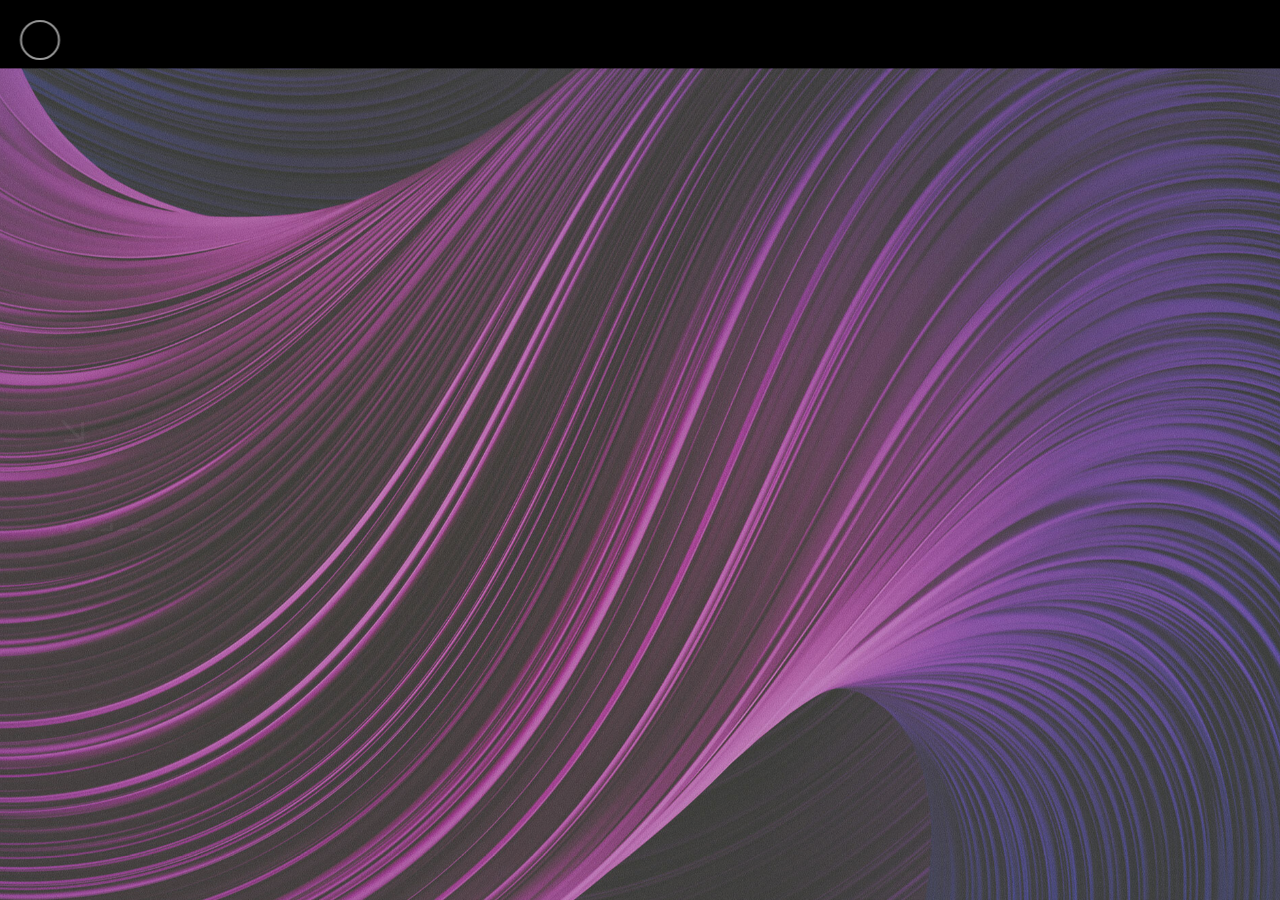
==== index.html @ 1d8316e1 "Add files via upload" ====
<!DOCTYPE html>
<html lang="en">
<head>
	<!-- Global site tag (gtag.js) - Google Analytics -->
	<script>
		(function(i,s,o,g,r,a,m){i['GoogleAnalyticsObject']=r;i[r]=i[r]||function(){
		(i[r].q=i[r].q||[]).push(arguments)},i[r].l=1*new Date();a=s.createElement(o),
		m=s.getElementsByTagName(o)[0];a.async=1;a.src=g;m.parentNode.insertBefore(a,m)
		})(window,document,'script','https://www.google-analytics.com/analytics.js','ga');
		
		ga('create', 'code_here', 'auto');
		ga('send', 'pageview');
	</script>
    
    <title>Tessero</title>
    <meta name="viewport" content="width=device-width, initial-scale=1.0" />
    <meta name="description" content="Tessero: No Fees All Fun" />
    <meta name="author" content="Unlock a world of ticketing and lively community engagement">
    <meta charset="UTF-8" />    
    <link rel="icon" type="image/ico" href="favicon.ico" />
    <link href="style.css" rel="stylesheet" />
    <link href="css/all.min.css" rel="stylesheet" />
    <link href="https://fonts.googleapis.com/css?family=Poppins:300,400,500,600,700" rel="stylesheet"> 
   
</head>


<body class="hidden hidden-ball smooth-scroll" data-primary-color="#ff0000">

	
	<main>		
        <!-- Preloader -->
        <div class="preloader-wrap" data-firstline="Tessero" data-secondline="Tickets">
            <div class="outer">
                <div class="inner">                    
                    <div class="trackbar">
                    	<ul class="preloader-intro">
                        	<li class="preloader-list">discover</li>
                            <li class="preloader-list">events</li>
                            <li class="preloader-list">share</li>
                            <li class="preloader-list">experiences</li>
                            <li class="preloader-list">discover</li>
                           
                        </ul>
                        <div class="loadbar"></div>
                    </div>
                    <div class="percentage-wrapper"><div class="percentage" id="precent"></div></div>
                    <div class="percentage-intro">Please Wait</div>                     
                </div>
            </div>
        </div>
        <!--/Preloader -->     
        
        <div class="cd-index cd-main-content">
    
        <!-- Page Content -->
        <div id="page-content" class="light-content" data-bgcolor="#171717">
            
            <!-- Header -->
            <header class="classic-menu invert-header" data-menucolor="#171717">
                <div id="header-container">
                
                
                <!-- Logo -->
                <div id="logo" class="hide-ball">
                    <a class="ajax-link"  href="index.html">
                        <img class="black-logo" src="images/logo.png" alt="Logo">
                        <img class="white-logo" src="images/logo-white.png" alt="Logo">
                    </a>
                </div>
                <!--/Logo -->
                            
                
                <!-- Navigation -->
                <nav> 
                	<div class="nav-height">
                        <div class="outer">
                            <div class="inner">           
                                <ul data-breakpoint="1025" class="flexnav">
                                    <li class="link menu-timeline"><a class="" href="project01.html"><div class="before-span"><span data-hover="Tickets">Tickets</span></div></a>
                                        <ul>
                                            <li><a class="ajax-link active" href="project01.html" >Sellers</a></li>
                                            <li><a class="ajax-link" href="project02.html">Buyers</a></li>
                                            <li><a class="ajax-link" href="project03.html" >Artists</a></li>                                            
                                            
                                        </ul>
                                    </li>
                                    <li class="link menu-timeline"><a class="ajax-link"  href="about.html"><div class="before-span"><span data-hover="Social">Social</span></div></a></li>
                                    
                                    <li class="link menu-timeline"><a class="" href="shortcodes.html"><div class="before-span"><span data-hover="Team">Team</span></div></a>
                                        
                                    </li>
                                </ul>            
                            </div>
                        </div> 
                    </div>          
                </nav>
                <!--/Navigation -->
                
                
                <!-- Menu Burger -->
                <div class="button-wrap right menu burger-lines">
                    <div class="icon-wrap parallax-wrap">
                        <div class="button-icon parallax-element">
                            <div id="burger-wrapper">
                                <div id="menu-burger">
                                    <span></span>
                                    <span></span>
                                    <span></span>
                                </div>
                            </div>
                        </div>
                    </div>
                    <div class="button-text sticky right"><span data-hover="Menu">Menu</span></div> 
                </div>
                <!--/Menu Burger -->
            
                </div>
            </header>
            <!--/Header -->
            
            
            
            <!-- Content Scroll -->
            <div id="content-scroll">
            
            
                <!-- Main -->
                <div id="main">
                
                    <!-- Hero Section -->
                    <div id="hero" class="has-image">
                        <div id="hero-styles">
                            <div id="hero-caption" class="content-max-width">
                                <div class="inner">                                                                        
                                    <div class="hero-arrow"><i class="arrow-icon"></i></div>
                                    <div class="hero-subtitle"><span>Modern</span><span>Ticket Buying</span></div>
                                    <div class="hero-title-wrapper"><div class="hero-title"><span>Zero </span> <span>Fees </span> <span>Guaranteed</span></div></div>
                                </div>
                            </div>
                            <div id="hero-footer">
                                <div class="hero-footer-right">
                    				<div class="button-wrap right scroll-down">
                                        <div class="icon-wrap parallax-wrap">
                                            <div class="button-icon parallax-element">
                                                <i class="fa fa-angle-down"></i>
                                            </div>
                                        </div>
                                        <div class="button-text sticky right"><span data-hover="Scroll Down">Scroll Down</span></div> 
                                    </div>
                                </div>
                            </div>
                            <div id="hero-description" class="content-max-width">
                                <div class="inner">
                                	<div class="one_half"></div>
                                    <div class="one_half last">
                                    	<div class="hero-text"><span>No fees, all fun. Experience a dynamic ticketing platform that sparks connection and excitement, blending seamless transactions with a vibrant social media-inspired twist. <br><br>  Join Tessero today and unlock a world of effortless ticketing and lively community engagement.</span></div>
                                        <br>
                                        <div class="button-wrap right button-link large-btn has-animation">
                                            <div class="icon-wrap parallax-wrap">
                                                <div class="button-icon parallax-element">
                                                    <i class="fa-solid fa-arrow-right"></i>
                                                </div>
                                            </div>
                                            <a class="ajax-link" href="https://www.apple.com/app-store/" ><div class="button-text sticky right"><span data-hover="Read More">Download</span></div></a> 
                                        </div>
                                        
                                    </div>                                                                
                                </div>
                            </div>                                    
                        </div>
                    </div>
                    <div id="hero-image-wrapper">
                    	<div id="hero-background-layer" class="parallax-scroll-image">
                            <div id="hero-bg-image" style="background-image:url(images/02hero.jpg)"></div>
                        </div>
                    </div>                        
                    <!--/Hero Section -->   
                         
                    
                    <!-- Main Content -->
                    <div id="main-content">
                        <!-- Main Page Content -->
                        <div id="main-page-content" class="content-max-width">
                            
                            
                            <!-- Row -->
                            <div class="content-row full light-section" data-bgcolor="#fff">
                            
                                <!-- Row -->
                                <div class="content-row fadeout-element row_padding_top light-section change-header-color" data-bgcolor="#fff">
                                    
                                    <div class="one_half">
                                        <h4 class="has-mask-fill">Our Project</h4>
                                        <p class="has-animation" data-delay="50"> With a focus on eliminating buyer fees and implementing a mere 10% seller fee, Tessero provides significantly lower ticket prices for consumers. The platform goes beyond traditional ticketing by incorporating a social media-inspired experience, allowing users to connect with friends, share event experiences through photos and videos, and engage with each other's posts.</p>
                                    </div>
                                    
                                    <div class="one_half last"></div>
                                    
                                    <hr class="destroy">
                                    
                                </div> 
                                <!--/Row -->
                                
                                
                                <!-- Row -->
                                <div class="content-row fadeout-element light-section change-header-color" data-bgcolor="#fff">
                                                                  
                                    <div class="marquee-text-wrapper">
                                        <h1 class="marquee-text big-title bw">Connect Purchase Create</h1>
                                    </div>
                                    
                                </div> 
                                <!--/Row -->
                                
                                
                                <!-- Row -->
                                <div class="content-row row_padding_top row_padding_bottom light-section change-header-color full" data-bgcolor="#fff">
                                    
                                    <!-- Portfolio Wrap -->
                                    <div id="itemsWrapperLinks" class="portfolio-wrap parallax-two-grid content-max-width fade-scaleout-effect">                
                                        <!-- Portfolio Columns -->
                                        <div id="itemsWrapper" class="portfolio portfolio-shortcode webgl-fitthumbs fx-three">
                                            
                                            <div class="item trigger-item branding design" data-color="#95121e" data-firstline="Buy" data-secondline="Tix"  data-scrub="0.2">
                                                <div class="item-parallax">
                                                    <div class="item-appear">                                    		
                                                        <div class="item-content">                            	                                    
                                                            <a class="item-wrap ajax-link-project" href="project01.html"></a>
                                                            <div class="item-wrap-image">
                                                                <img src="images/img1.jpeg" class="item-image grid__item-img " alt="">
                                                                <!-- trigger-item-link goes in the one above-->
                                                            </div>
                                                            <img class="grid__item-img grid__item-img--large" src="images/img1.jpeg" alt="" />
                                                        </div>                                             
                                                    </div>
                                                    <div class="item-caption-wrapper">
                                                        <div class="item-caption">
                                                            <div class="item-arrow"><i class="arrow-icon"></i></div>
                                                            <div class="item-date">2023</div>
                                                            <div class="item-cat">Concerts</div>
                                                            <div class="item-title"><span></span> <span>Drake</span> <span>  </span></div>                                                    
                                                        </div>
                                                    </div>
                                                </div>                                        
                                            </div>
                                            
                                            <div class="item vertical-parallax trigger-item design photo" data-color="#963a8d" data-firstline="Buy" data-secondline="Tix" data-scrub="0.5">
                                                <div class="item-parallax">
                                                    <div class="item-appear">                                    	
                                                        <div class="item-content">                            	                                    
                                                            <a class="item-wrap ajax-link-project" href="project02.html"></a>
                                                            <div class="item-wrap-image">
                                                                <img src="images/img2.jpeg" class="item-image grid__item-img " alt="">
                                                            </div>
                                                            <img class="grid__item-img grid__item-img--large" src="images/img2.jpeg" alt="" />
                                                        </div>                                            
                                                    </div>
                                                    <div class="item-caption-wrapper">
                                                        <div class="item-caption">         
                                                            <div class="item-arrow"><i class="arrow-icon"></i></div>
                                                            <div class="item-date">2023</div>
                                                            <div class="item-cat">Concerts</div>
                                                            <div class="item-title"><span>Travis</span> <span>Scott</span></div>                                                    
                                                        </div>
                                                    </div>
                                                </div>
                                            </div>
                                            
                                            <div class="item vertical-parallax trigger-item design photo change-header" data-color="#a77e69" data-firstline="Buy" data-secondline="Tix" data-scrub="0.2">
                                                <div class="item-parallax">
                                                    <div class="item-appear">                                    
                                                        <div class="item-content">                            	                                    
                                                            <a class="item-wrap ajax-link-project"  href="project03.html"></a>
                                                            <div class="item-wrap-image">
                                                                <img src="images/img3.jpeg" class="item-image grid__item-img" alt="">
                                                            </div>
                                                            <img class="grid__item-img grid__item-img--large" src="images/img3.jpeg" alt="" />
                                                        </div>                                            
                                                    </div>
                                                    <div class="item-caption-wrapper">
                                                        <div class="item-caption">         
                                                            <div class="item-arrow"><i class="arrow-icon"></i></div>
                                                            <div class="item-date">2023</div>
                                                            <div class="item-cat">Concert</div>
                                                            <div class="item-title"><span></span> <span>BTS</span> <span></span></div>                                                    
                                                        </div>
                                                    </div>
                                                </div>                                    
                                            </div>
                                            
                                            <div class="item trigger-item video" data-color="#3d5662" data-firstline="Buy" data-secondline="Tix" data-scrub="0.5">
                                                <div class="item-parallax">
                                                    <div class="item-appear">                                    	
                                                        <div class="item-content">                            	                                    
                                                            <a class="item-wrap ajax-link-project" href="project04.html"></a>
                                                            <div class="item-wrap-image">
                                                                <img src="images/img4.jpg" class="item-image grid__item-img " alt="">
                                                            </div>
                                                            <img class="grid__item-img grid__item-img--large" src="images/img4.jpg" alt="" />
                                                        </div>                                            
                                                    </div>
                                                    <div class="item-caption-wrapper">
                                                        <div class="item-caption">        
                                                            <div class="item-arrow"><i class="arrow-icon"></i></div>
                                                            <div class="item-date">2023</div>
                                                            <div class="item-cat">Concert</div>
                                                            <div class="item-title"><span>The</span> <span>Weeknd</span></div>                                                    
                                                        </div>
                                                    </div>
                                                </div>                                   
                                            </div>
                                                   
                                        
                                        </div>
                                        <!--/Portfolio -->                
                                    </div>
                                    <!--/Portfolio Wrap -->
                                    
                                </div> 
                                <!--/Row -->
                                
                                
                                <!-- Row -->
                                <div class="content-row fadeout-element row_padding_bottom light-section change-header-color" data-bgcolor="#fff">
                                    
                                    <hr>
                                    
                                    <div class="one_half">
                                        <h3 class="has-mask-fill no-margins">Still</h3>
                                        <h3 class="has-mask-fill">Looking</h3>
                                        
                                        <hr>
                                        
                                        <div class="button-wrap right button-link large-btn has-animation">
                                            <div class="icon-wrap parallax-wrap">
                                                <div class="button-icon parallax-element">
                                                    <i class="fa-solid fa-arrow-right"></i>
                                                </div>
                                            </div>
                                            <a class="ajax-link" href="portfolio-grid.html" ><div class="button-text sticky right"><span data-hover="View all Works">View all Concerts</span></div></a> 
                                        </div>
                                    </div>
                                    
                                    <div class="one_half last"></div>
                                    
                                </div> 
                                <!--/Row -->
                                
                            </div> 
                            <!--/Row -->
                           
                           
                            <!-- Row -->
                            <div class="content-row full dark-section text-align-center" data-bgcolor="#171717">
                                
                                
                                <div class="slowed-pin">
                                    <div class="slowed-text">
                                    	<h5>Recents</h5>
                                        <h1 class=" big-title">Step into the world of live events and be part of the conversation. Discover what people are sharing about their favorite shows, concerts, and sporting spectacles.</h1>                                        
                                        <hr>
                                        <h5>Say goodbye to excessive fees and 

                                            <br class="destroy"> hello to more accessible events!</h5>
                                    </div>
                                    
                                    <div class="slowed-images">
                                        <div class="slowed-image-left">
                                            <img src="images/studio01.jpg" class="link" alt="Image">
                                        </div>
                                        <div class="slowed-image-right">
                                            <img src="images/studio02.jpg" class="link" alt="Image">
                                        </div>
                                        <div class="slowed-image-left">
                                            <img src="images/studio03.jpg" class="link" alt="Image">
                                        </div>
                                        <div class="slowed-image-right">
                                            <img src="images/studio04.jpg" class="link" alt="Image">
                                        </div>
                                        <div class="slowed-image-left">
                                            <img src="images/studio01.jpg" class="link" alt="Image">
                                        </div>
                                        <div class="slowed-image-right">
                                            <img src="images/studio02.jpg" class="link" alt="Image">
                                        </div>
                                        <div class="slowed-image-left">
                                            <img src="images/studio03.jpg" class="link" alt="Image">
                                        </div>
                                        <div class="slowed-image-right">
                                            <img src="images/studio04.jpg" class="link" alt="Image">
                                        </div>
                                        
                                    </div>
                                    
                                </div>
                                
                            </div> 
                            <!--/Row -->
                            
                            
                            <!-- Row -->
                            <div class="content-row full light-section" data-bgcolor="#fff">
                            
                                <!-- Row -->
                                <div class="content-row row_padding_top light-section change-header-color" data-bgcolor="#fff">
                                    
                                    <hr>
                                    
                                    <div class="one_half">
                                        <h1 class="has-mask-fill no-margins">Live</h1>
                                        <h1 class="has-mask-fill">Experience</h1>
                                        
                                        <hr>
                                        
                                        <p class="has-animation" data-delay="0">With transparent pricing and no buyer fees, we ensure fair and affordable access to your favorite artists and venues. Connect with friends, follow your favorite artists, and share concert memories through our social media-inspired platform. Discover personalized recommendations, find great deals, and embark on unforgettable live music experiences. Join us at Tessero and unlock a world of transparent pricing, community engagement, and the magic of live music. Get your tickets today and let the excitement begin!</p>
                                        
                                    </div>
                                    
                                    <div class="one_half last"></div>
                                    
                                </div> 
                                <!--/Row -->
                               
                               
                                <!-- Row -->
                              
                                <!--/Row -->
                                
                                
                                <!-- Row -->
                               
                                <!--/Row -->
                                
                            </div> 
                            <!--/Row -->
                            
                        
                        </div>
                        <!--/Main Page Content -->
                        
                        
                        <!-- Page Navigation --> 
                        <div id="page-nav">
                            <div class="page-nav-wrap">
                                <div class="page-nav-caption content-max-width block-title marquee-title">                                 
                                    <div class="inner">
                                        <div class="hero-arrow"><i class="arrow-icon"></i></div>
                                        <div class="next-hero-subtitle"><span>About Us</span></div>
                                        <a class="page-title next-ajax-link-page"  data-firstline="Next" data-secondline="Page" href="shortcodes.html">                                            
                                            <div class="next-hero-title-wrapper"><div class="next-hero-title"><span>Modern Ticket Buying -</span></div></div>
                                        </a>
                                    </div>               
                                </div>
                            </div>
                        </div>      
                        <!--/Page Navigation -->
                        
                                
                    </div>
                    <!--/Main Content --> 
                
                </div>
                <!--/Main -->
                
                <!-- Footer -->
                <footer class="hidden">        	
                    <div id="footer-container">
                        
                        <div id="backtotop" class="button-wrap left">
                            <div class="icon-wrap parallax-wrap">
                                <div class="button-icon parallax-element">
                                    <i class="fa-solid fa-angle-up"></i>
                                </div>
                            </div>
                            <div class="button-text sticky left"><span data-hover="Back Top">Back Top</span></div> 
                        </div>
                        
                        <div class="footer-middle">
                            <div class="copyright">2023 © <a class="link" target="_blank" href="mailto:office@tessero.space">Tessero</a>. <a class="link" target="_blank" href="https://docs.google.com/document/d/1GnVOjQlYRKmmHY7ebODqowm9AYUU2wDj2sbMZD7m44Y/edit?usp=sharing">All rights reserved</a>.</div>
                        </div>
                        
                        <div class="socials-wrap">            	
                            <div class="socials-icon"><i class="fa-solid fa-share-nodes"></i></div>
                            <div class="socials-text">Follow Us</div>
                            <ul class="socials">
                              
                                <li><span class="parallax-wrap"><a class="parallax-element" href="https://www.twitter.com/" target="_blank">Tw</a></span></li>
                    
                                <li><span class="parallax-wrap"><a class="parallax-element" href="https://www.facebook.com/" target="_blank">Fb</a></span></li>
                                <li><span class="parallax-wrap"><a class="parallax-element" href="https://www.instagram.com/">In</a></span></li>
                            </ul>                
                        </div>
                        
                    </div>
                </footer>
                <!--/Footer -->
            
        
        	</div>
            <!--/Content Scroll -->
            
            
            <div class="thumb-wrapper">
                <div class="thumb-container">
                    <div class="thumb-page" data-src="images/01hero.jpg"></div>
                    <div class="thumb-page" data-src="images/02hero.jpg"></div>
                    <div class="thumb-page" data-src="images/03hero.jpg"></div>
                    <div class="thumb-page" data-src="images/04hero.jpg"></div>
                    <div class="thumb-page" data-src="images/05hero.jpg"></div>
                    <div class="thumb-page" data-src="images/06hero.jpg"></div>
                </div>
            </div>
            
            <div id="app"></div>
            
            
		</div>    
        <!--/Page Content -->
    
		</div>
	</main>
    
    
    
    
    <div class="cd-cover-layer"></div>
    <div id="magic-cursor">
        <div id="ball">
        	<div id="ball-drag-x"></div>
            <div id="ball-drag-y"></div>
        	<div id="ball-loader"></div>
        </div>
    </div>
    <div id="clone-image">
    	<div class="hero-translate"></div>
    </div>
    <div id="rotate-device"></div>
    
    
		
    <script src="js/jquery.min.js"></script>    
    <script src="https://cdnjs.cloudflare.com/ajax/libs/gsap/3.10.4/gsap.min.js"></script>
	<script src="https://cdnjs.cloudflare.com/ajax/libs/gsap/3.10.4/ScrollTrigger.min.js"></script>
    <script src="https://cdnjs.cloudflare.com/ajax/libs/gsap/3.10.4/ScrollToPlugin.min.js"></script>
    <script src="https://cdnjs.cloudflare.com/ajax/libs/gsap/3.10.4/Draggable.min.js"></script>
    <script src="https://cdnjs.cloudflare.com/ajax/libs/gsap/3.10.4/EasePack.min.js"></script>
    <script src="https://cdnjs.cloudflare.com/ajax/libs/ScrollMagic/2.0.7/ScrollMagic.min.js"></script>    
    <script src="https://cdnjs.cloudflare.com/ajax/libs/ScrollMagic/2.0.8/plugins/animation.gsap.min.js" ></script>
    <script src='https://cdnjs.cloudflare.com/ajax/libs/three.js/r128/three.min.js'></script>
	<script src='https://cdnjs.cloudflare.com/ajax/libs/jquery.imagesloaded/5.0.0/imagesloaded.pkgd.min.js'></script>
	<script type="text/javascript" src="https://maps.googleapis.com/maps/api/js?key=AIzaSyCpK1sWi3J3EbUOkF_K4-UHzi285HyFX5M&sensor=false"></script>
	<script src="js/clapatwebgl.js"></script>
	<script src="js/plugins.js"></script>
    <script src="js/common.js"></script>
    <script src="js/contact.js"></script>
    <script src="js/scripts.js"></script>



</body>

</html>
---- style.css ----
/*------------------------------------------------------------------
Project:	Humpton - Creative Portfolio Template
Version:	1.0
Last change:	15/08/2022
Assigned to:	www.ClaPat.com 
Primary use:	Showcase Portfolio 
-------------------------------------------------------------------*/

@import url("css/content.css");
@import url("css/showcase.css");
@import url("css/portfolio.css");
@import url("css/shortcodes.css");
@import url("css/assets.css");


/*------------------------------------------------------------------

01. General Styles
02. Magic Cursor
03. Page Preloader
04. Header Elements
05. Main Content 
06. Footer Elements
07. Responsive Media Querries

-------------------------------------------------------------------*/

	
/*--------------------------------------------------
	01. General Settings
---------------------------------------------------*/

	html,body{
		font-family: 'Poppins', sans-serif;
		font-weight: 400;
		font-size:16px;
		height:100%;
		width:100%;
		color:#444;
		background-color:#fff;
		user-select: none; /* supported by Chrome and Opera */
		-webkit-user-select: none; /* Safari */
		-khtml-user-select: none; /* Konqueror HTML */
		-moz-user-select: none; /* Firefox */
		-ms-user-select: none; /* Internet Explorer/Edge */		
	}
	
	html {
		box-sizing: border-box;
		margin-right: 0px!important;
		overflow: visible!important;
	}
	
	body {
		overflow: hidden;
		overflow-y:scroll;
		-webkit-transition: opacity 0.2s ease-in-out 0.2s;
		transition: opacity 0.2s ease-in-out 0.2s;
	}
	
	body.smooth-scroll {
		overflow:hidden;
	}
	
	body.hidden {
		opacity:0;
	}
	
	main {
		-webkit-transition: background 0.5s ease-in-out 0s;
		transition: background 0.5s ease-in-out 0s;
	}
	
	html, body, div, span, applet, object, iframe, h1, h2, h3, h4, h5, h6, p, blockquote, pre, a, abbr, acronym, address, big, cite, code, del, dfn, em, font, ins, kbd, q, s, samp, small, strike, strong, sub, sup, tt, var, dl, dt, dd, ol, ul, li, fieldset, form, label, legend, table, caption, tbody, tfoot, thead, tr, th, td {
		border: 0;
		margin: 0;
		outline: 0;
		padding: 0;
		vertical-align: baseline;
	}
	
	article,
	aside,
	details,
	figcaption,
	footer,
	header,
	hgroup,
	nav,
	section {
		display: block;
	}
	
	audio {
		display: inline-block;
		max-width: 100%;
	}	
	
	address {
		font-style: italic;
		margin-bottom: 24px;
	}
	
	abbr[title] {
		border-bottom: 1px dotted #2b2b2b;
		cursor: help;
	}
	
	b,
	strong {
		font-weight: 600;
		color:#000;
	}
	
	.light-content b, .light-content strong, .dark-section b, .dark-section strong {
		font-weight: 600;
		color:#fff;
	}
	
	.light-content .light-section b, .light-content .light-section strong {
		font-weight: 600;
		color:#000;
	}
	
	cite,
	dfn,
	em,
	i {
		font-style: italic;
	}
	
	mark, ins {
		background: none repeat scroll 0 0 #000;
		text-decoration: none;
		color: #fff;
		padding: 2px 8px;
		display: inline-block;
		border-radius: 2px;
	}
	
	.light-content mark, .light-content ins, .dark-section mark, .dark-section ins {
		background: none repeat scroll 0 0 #fff;
		color:#000;
	}
	
	.light-content .light-section mark, .light-content .light-section ins {
		background: none repeat scroll 0 0 #111;
		color:#fff;
	}
	
	code,
	kbd,
	tt,
	var,
	samp,
	pre {
		font-family: monospace, serif;
		font-size: 15px;
		-webkit-hyphens: none;
		-moz-hyphens:    none;
		-ms-hyphens:     none;
		hyphens:         none;
		line-height: 1.6;
	}
	
	pre {
		-webkit-box-sizing: border-box;
		-moz-box-sizing:    border-box;
		box-sizing:         border-box;
		margin-bottom: 24px;
		max-width: 100%;
		overflow: auto;
		padding: 12px;
		white-space: pre;
		white-space: pre-wrap;
		word-wrap: break-word;
		background-color:rgba(0,0,0,0.05)
	}
	
	.light-content pre, .dark-section pre {
		background-color:rgba(255,255,255,0.05);
		color:#fff;
	}
	
	.light-content .light-section pre {
		background-color:rgba(0,0,0,0.05);
		color:#000;
	}
	
	blockquote,
	q {
		-webkit-hyphens: none;
		-moz-hyphens:    none;
		-ms-hyphens:     none;
		hyphens:         none;
		quotes: none;
	}
	
	blockquote:before,
	blockquote:after,
	q:before,
	q:after {
		content: "";
		content: none;
	}
	
	blockquote {
		color: #000;
		line-height: 1.6;
		font-size: 1.5rem;
		margin-bottom: 2.1875rem;
		font-weight: 500;
		padding-left: 3.5rem;
		margin: 0 0 1.5625rem;
		position:relative;
	}
	
	.light-content blockquote, .dark-section blockquote {
		color: #fff;
	}
	
	.light-content .light-section blockquote {
		color: #000;
	}
	
	blockquote::before {
		content: "\275D";
		position: absolute;
		left: 0;
		top: 5px;
		line-height: 1;
		font-size: 3rem;
		font-weight: 500;
	}
	
	blockquote cite,
	blockquote small {
		color: #2b2b2b;
		font-size: 16px;
		font-weight: 400;
		line-height: 1.5;
	}
	
	.light-content blockquote cite, .light-content blockquote small {
		color:#fff;
	}
	
	blockquote em,
	blockquote i,
	blockquote cite {
		font-style: normal;
	}
	
	blockquote strong,
	blockquote b {
		font-weight: 600;
	}
	
	small {
		font-size: smaller;
	}
	
	big {
		font-size: 125%;
	}
	
	sup,
	sub {
		font-size: 75%;
		height: 0;
		line-height: 0;
		position: relative;
		vertical-align: baseline;
	}
	
	sup {
		bottom: 1ex;
	}
	
	sub {
		top: .5ex;
	}
	
	dl {
		margin-bottom: 24px;
	}
	
	dt {
		font-weight: bold;
	}
	
	dd {
		margin-bottom: 24px;
	}
	
	ul,
	ol {
		list-style: none;
		margin: 0 0 24px 20px;
	}
	
	ul,
	ol {
		list-style: none;
		margin:20px 0 25px 20px;
	}
	
	ul {
		list-style: disc;
	}
	
	ol {
		list-style: decimal;
	}
	
	li > ul,
	li > ol {
		margin: 20px 0px 15px 25px;
	}
	
	li {
		line-height: 20px;
		color:#444;
		margin-bottom:25px;
	}
	
	.light-content li, .dark-section li {
		color: #ccc;
	}
	
	.light-content .light-section li {
		color: #444;
	}
	
	figure {
		margin:0;
		position:relative;
		display: block;
	}
	
	figure.has-parallax {		
		overflow:hidden;
	}
	
	.full figure.has-parallax {		
		overflow:hidden;
		height:100vh;
	}
	
	figure img {
		max-width:100%;
	}
	
	.has-parallax-content > img {
		width:100%;
		height: 100%;
		position:absolute;
		display:block;
		object-position: center; 
		object-fit: cover;
	}
	
	figcaption {
		background-color: rgba(0,0,0,0.3);
		bottom: 0px;
		color: #fff;
		font-weight:400;
		font-size: 10px;
		padding: 5px 10px;
		position: absolute;
		right: 0px;
		z-index: 10;
		border-radius:0;
	}
	
	fieldset {
		border: 1px solid rgba(0, 0, 0, 0.1);
		margin: 0 0 24px;
		padding: 0;
	}
	
	legend {
		white-space: normal;
	}
	
	button,	input {
		line-height: normal;
	}
	
	input,
	textarea {
		background-image: -webkit-linear-gradient(hsla(0,0%,100%,0), hsla(0,0%,100%,0)); /* Removing the inner shadow, rounded corners on iOS inputs */
	}
	
	button, html input[type="button"], input[type="reset"], input[type="submit"] {
		cursor: pointer;
	}
	
	button[disabled],
	input[disabled] {
		cursor: default;
	}
	
	input[type="checkbox"],
	input[type="radio"] {
		padding: 0;
	}
	
	input[type="search"] {
		-webkit-appearance: textfield;
	}
	
	input[type="search"]::-webkit-search-decoration {
		-webkit-appearance: none;
	}
	
	button::-moz-focus-inner, input::-moz-focus-inner {
		border: 0;
		padding: 0;
	}
	
	textarea {
		overflow: auto;
		vertical-align: top;
	}
	
	table {
		border-collapse: separate;
		border-spacing: 0;
		border-width: 1px 0 0 1px;
		margin-bottom: 24px;	
		width: 100%;
		color:#444;
	}
	
	thead, .light-content .light-section thead {
		background-color:rgba(0,0,0,1);
		color:#fff;
	}
	
	.light-content thead, .dark-section thead {
		background-color:rgba(255,255,255,1);
	}
	
	thead tr, .light-content .light-section thead tr {
		color:#fff;
	}
	
	.light-content thead tr, .dark-section thead tr {
		color:#000;
	}
	
	tr, .light-content .light-section tr {
		color:#444;
	}
	
	.light-content tr, .dark-section tr{
    	color:#CCC;
	}
	
	tr:nth-child(2n), .light-content .light-section tr:nth-child(2n) {
    	background-color:rgba(0,0,0,0.05);
	}
	
	.light-content tr:nth-child(2n), .dark-section tr:nth-child(2n){
    	background-color:rgba(255,255,255,0.1);
	}
	
	caption, th, td {
		font-weight: normal;
		text-align: left;
	}
	
	th {
		border-width: 0 1px 1px 0;
		padding: 10px;
	}
	
	td {
		border-width: 0 1px 1px 0;
		padding: 10px;
	}
	
	del {
		color: #767676;
	}
	
	hr {
		border: 0;
		height: 28px;
		width:100%;
		float:none;
		margin:0;
		display:inline-block;
		opacity: 1!important;
		-webkit-transition: translateY(0px)!important;
		transform: translateY(0px)!important;
	}
	
	hr.animated-line {
		height:2px;		
		padding-top:12px;
		padding-bottom:12px;
	}
	
	hr.animated-line:before {
		content: ""; 
		display: block; 
		width:0;
		height:2px;
		background:rgba(0,0,0,1);
	}
	
	.light-content hr.animated-line:before, .dark-section hr.animated-line:before {
		background:rgba(255,255,255,1);
	}
	
	.light-content .light-section hr.animated-line:before {
		background:rgba(0,0,0,1);
	}
	
	hr.animated.animated-line:before {
		width:100%;
		-webkit-transition: width 0.7s ease-in-out 0.1s;
		transition: width 0.7s ease-in-out 0.1s;
	}
	
	hr:after {
		clear: both;
		content: " ";
		display: block;
		height: 0;
		visibility: hidden;
	}
	
	::selection {
		background: #000;
		color: #fff;
		text-shadow: none;
	}
	
	::-moz-selection {
		background: #000;
		color: #fff;
		text-shadow: none;
	}
	
	img {
		border: 0 none;
		max-width: 100%;
		vertical-align: middle;
		height:auto;
	}
		
	h1, h2, h3, h4, h5, h6 {		
		font-weight:500;
		color:#000;
		margin-bottom:10px;
	}
	
	h1.big-title{
		font-size:10vw;
		line-height:13vw;
		font-weight:500;		
		margin-left:-0.7vw;
	}
	
	h1.big-title span {
		display:table;
		margin-top:-2vw;	
	}
	
	h1{
		font-size: calc(1rem + 4.15vw);
		line-height: calc(1rem + 5.5vw);
	}
	
	h1 span {
		display:table;
		margin-top:-0.7vw;	
	}
	
	h1.inline-title span {
		display: inline-table;
		margin-right:0.7vw;
	}
	
	h2{
		font-size: calc(1rem + 3vw);
		line-height: calc(1rem + 4.5vw);
	}
	
	h2 span {
		display:table;
		margin-top:-0.7vw;	
	}
	
	h2.inline-title span {
		display: inline-table;
		margin-right:0.7vw;
	}
	
	h3{
		font-size: calc(1rem + 2vw);
		line-height: calc(1rem + 3.5vw);
	}
	
	h3 span {
		display:table;
		margin-top:-0.7vw;	
	}
	
	h3.inline-title span {
		display: inline-table;
		margin-right:0.7vw;
	}
	
	h4{
		font-size: calc(1rem + 1vw);
		line-height: calc(1rem + 2.5vw);	
	}
	
	h5{
		font-size: calc(1rem + 0.42vw);
		line-height: calc(1rem + 1.5vw);
	}
	
	h6 {
		font-size:18px;
		line-height: 36px;
	}
	
	h6.has-icon {
		padding-left: 20px;
		box-sizing: border-box;
		display: inline-block;
		width: auto;
		position: relative;
	}
	
	h6.has-icon::before {
		font: var(--fa-font-solid);
		content: "\f101";
		font-size: 12px;
		line-height: inherit;
		text-align: left;
		position: absolute;
		left: 0;
	}
	
	.no-margins {
		margin:0;
	}
	
	.light-content h1, .light-content h2, .light-content h3, .light-content h4, .light-content h5, .light-content h6, .dark-section h1, .dark-section h2, .dark-section h3, .dark-section h4, .dark-section h5, .dark-section h6 {
		color: #fff;
	}
	
	.light-content .light-section h1, .light-content .light-section h2, .light-content .light-section h3, .light-content .light-section h4, .light-content .light-section h5, .light-content .light-section h6 {
		color: #000;
	}
	
	p {
		font-size:18px;
		line-height: 36px;
		margin-bottom: 25px;
		color:#444;
	}
	
	.light-content p, .dark-section p{
		color:#aaa;
	}
	
	.light-content .light-section p {
		color:#444;
	}
	
	.bigger {
		font-size: 18px;
		line-height: 32px;
	}
	
	.smaller {
		font-size: 12px;
		line-height: 24px;
	}
	
	.container {
		max-width:1280px;
		width:100%;
		margin:0 auto;
		box-sizing:border-box;
	}
	
	.container::after {
		clear: both;
		content: " ";
		display: table;
	}
	
	a:hover, a:active {
	  outline: 0;
	  color: #000;
	}
	
	a, .light-content .light-section a {
		text-decoration: none;
		color: #000;
		outline: 0;
	}
	
	.light-content a, .dark-section a, .white-header a {
		color: #fff;
	}
	
	.light-content .white-header a { 
		color:#000;		
	}
	
	a:hover {
		text-decoration:none;
	}
	
	.one_half {
    	width: 48%!important;
	}	

	.one_third {
		width: 30.6%!important;
	}	

	.one_fourth {
		width: 22%!important;
	}	

	.one_fifth {
		width: 16.8%!important;
	}	

	.one_sixth {
		width: 13.33%!important;
	}	

	.two_fifth {
		width: 37.6%!important;
	}	

	.two_fourth {
		width: 48%!important;
	}		

	.two_third {
		width: 65.33%!important;
	}	

	.three_fifth {
		width: 58.4%!important;
	}	

	.three_fourth {
		width: 74%!important;
	}	

	.four_fifth {
		width: 79.2%!important;
	}	

	.five_sixth {
		width: 82.67%!important;
	}	

	.one_half, .one_third, .two_third, .three_fourth, .one_fourth, .two_fourth, .one_fifth, .two_fifth, .three_fifth, .four_fifth, .one_sixth, .five_sixth {
		float: left!important;
		margin-bottom: 10px!important;
		margin-right: 4%!important;
		position: relative!important;
	}

	.last {
		margin-right:0px!important;
	}
	
	.text-align-left {
		text-align:left;
	}
	
	.text-align-center {
		text-align:center;
	}
	
	.text-align-right {
		text-align:right;
	}
	
	.outer {
		display:table;
		width:100%;
		height:100%;
	}
	
	.inner {
		display:table-cell;
		vertical-align:middle;
		-webkit-box-sizing:border-box;
		-moz-box-sizing:border-box;
		box-sizing:border-box;
	}
	
	.light-section-wrapper, .dark-section-wrapper {
		margin-left: calc(50% - 50vw)!important;
		margin-right: calc(50% - 50vw)!important;
		max-width: 1000%!important;
		width: 100vw!important;
	}
	
	.light-section-container, .dark-section-container {
		position: relative;
		box-sizing: border-box;
		width: 100%;
		margin: 0 auto;
	}
	
	.content-row {
		position:relative;
		width:100%;
		margin:0 auto;
		z-index:1;
		opacity:1;
		box-sizing:border-box;
	}
	
	.content-row::after {
		clear: both;
		content: " ";
		display: table;
	}
	
	.small {
		max-width:780px;
		width:100%;
		margin:0 auto;
	}
	
	.large {
		max-width:1380px;
		width:100%;
		margin:0 auto;
	}
	
	.full {
		margin-left: calc(50% - 50vw)!important;
		margin-right: calc(50% - 50vw)!important;
		max-width: 1000%!important;
		width: 100vw!important;
	}
	
	.row_padding_top {
		padding-top:8vw;
	}
	
	.row_padding_bottom {
		padding-bottom:8vw;
	}
	
	.row_padding_left {
		padding-left:80px;
	}
	
	.row_padding_right {
		padding-right:80px;
	}
	
	.row_padding_all {
		padding-top: 4vw;
		padding-bottom: 4vw;
		padding-left: 80px;
		padding-right: 80px;
	}
	
	#rotate-device {
		width:100%;
		height:100%;
		position:fixed;
		z-index:1000;
		top:0;
		left:0;
		background-color:#0f1010;
		background-image:url(images/rotate.png);
		background-size:100px 100px;
		background-position:center;
		background-repeat:no-repeat;
		display:none;
	}
	
	i.arrow-icon {
		border: solid #000;
		border-width: 0px 3px 3px 0px;
		box-sizing:border-box;
		display: block;
		position:relative;
		top:0px;
		left:0px;
		height:20px;
		width:20px;
	}
	
	.light-content i.arrow-icon, .dark-content .item i.arrow-icon {
		border: solid #fff;
		border-width: 0px 3px 3px 0px;
	}
	
	.light-content .change-header i.arrow-icon, .dark-content .change-header i.arrow-icon {
		border: solid #000;
		border-width: 0px 3px 3px 0px;
	}
	
	i.arrow-icon::after {
		content: "";
		position: absolute;
		width: 28px;
		height: 3px;
		top: 7px;
		left: -6px;
		background-color: #000;
		transform: rotate(45deg);
		-webkit-transform: rotate(45deg);
	}
	
	.light-content i.arrow-icon:after, .light-content .change-header i.arrow-icon::after, .dark-content .item i.arrow-icon::after {
		background-color:#fff;
	}
	
	.light-content .change-header i.arrow-icon::after, .dark-content .change-header i.arrow-icon::after {
		background-color:#000;
	}

/*--------------------------------------------------
	02. Magic Cursor
---------------------------------------------------*/	
	
	
	#magic-cursor {
	  position: absolute;
	  left:0;
	  top:0;
	  width: 30px;
	  height: 30px;
	  pointer-events: none;
	  z-index:10000;
	  -webkit-transition: opacity 0.2s ease-in-out 0.5s;
		transition: opacity 0.2s ease-in-out 0.5s;
	}
	
	.hidden-ball #magic-cursor {
		opacity:0!important;
		visibility:hidden;
	}
	
	#ball {
		position: fixed;
		width: 80px;
		height: 80px;
		border: 2px solid #999999;
		border-radius: 50%;
		pointer-events: none;
		opacity:1;
		box-sizing:border-box;
		 -webkit-transform: scale(0.5);
	  	transform: scale(0.5);	
	}
	
	.mfp-zoom-out-cur #ball {
		opacity:0;
		-webkit-transition: opacity 0.2s ease-in-out 0s;
		transition: opacity 0.2s ease-in-out 0s;
	}
	
	.light-content #ball, #ball.over-movie,  .light-content #ball.with-icon {
		border: 2px solid #999999;
		border-color:#999999;
	}
	
	#ball:before {
		font: var(--fa-font-solid);
		content: "\f106";
		font-size:14px;
		width:8px;
		height:16px;
		line-height:16px;
		text-align:center;
		position:absolute;
		left: 32px;
		top: -42px;
		color:#999;
		opacity:0;
		transform: translateY(-20px);
		-webkit-transform: translateY(-20px);
		transition: all 0.15s cubic-bezier(0.215, 0.61, 0.355, 1) 0s;
	}
	
	.light-content #ball:before {
		color:#999;
	}
	
	#ball::after {
		font: var(--fa-font-solid);
		content: "\f107";
		font-size: 14px;
		width: 8px;
		height: 16px;
		line-height: 16px;
		text-align: center;
		position: absolute;
		left: 32px;
		top: 100px;
		color: #999;
		opacity:0;
		transform: translateY(20px);
		-webkit-transform: translateY(20px);
		transition: all 0.15s cubic-bezier(0.215, 0.61, 0.355, 1) 0s;
	}
	
	.light-content #ball:before, .light-content #ball:after {
		color:#999;
	}
	
	.scale-up #ball:before, .scale-drag-horizontal #ball:before {
		opacity:1;
		transform: translateY(0px);
		-webkit-transform: translateY(0px);
		transition: all 0.3s cubic-bezier(0.215, 0.61, 0.355, 1) 0s;
	}
	
	.scale-drag-horizontal #ball:before {
		color: #fff;
	}
	
	.scale-up #ball:after, .scale-drag-horizontal #ball:after {
		opacity:1;
		transform: translateY(0px);
		-webkit-transform: translateY(0px);
		transition: all 0.3s cubic-bezier(0.215, 0.61, 0.355, 1) 0s;
	}
	
	.scale-drag-horizontal #ball:after {
		color: #fff;
	}
	
	.scale-up.scale-none #ball:before, .scale-up.scale-none #ball:after {
		opacity:0;
	}
	
	#ball-drag-x {
		position: absolute;
		width: 72px;
		height: 72px;
		pointer-events: none;
		opacity:1;
		box-sizing:border-box;	
	}
	
	#ball-drag-x::before {
		font: var(--fa-font-solid);
		content: "\f053";
		font-size: 14px;
		width: 8px;
		height: 16px;
		line-height: 16px;
		text-align: center;
		position: absolute;
		left: -37px;
		top: 30px;
		color: #000;
		opacity: 0;
		transform: translateX(-20px);
		-webkit-transform: translateX(-20px);
		transition: all 0.2s cubic-bezier(0.215, 0.61, 0.355, 1) 0s;
	}
	
	.light-content #ball-drag-x:before {
		color:#fff;
	}
	
	#ball-drag-x::after {
		font: var(--fa-font-solid);
		content: "\f054";
		font-size: 14px;
		width: 8px;
		height: 16px;
		line-height: 16px;
		text-align: center;
		position: absolute;
		right: -40px;
		left: auto;
		top: 30px;
		color: #000;
		opacity: 0;
		transform: translateX(20px);
		-webkit-transform: translateX(20px);
		transition: all 0.2s cubic-bezier(0.215, 0.61, 0.355, 1) 0s;
	}
	
	.light-content #ball-drag-x:before, .light-content #ball-drag-x:after {
		color:#fff;
	}
	
	.drag-cursor-white #ball-drag-x:before, .drag-cursor-white #ball-drag-x:after {
		color:#fff;
	}
	
	.drag-cursor-black #ball-drag-x:before, .drag-cursor-black #ball-drag-x:after {
		color:#000;
	}
	
	.scale-drag-x #ball-drag-x:before {
		opacity:1;
		transform: translateX(0px);
		-webkit-transform: translateX(0px);
		transition: all 0.2s cubic-bezier(0.215, 0.61, 0.355, 1) 0s;
	}
	
	.scale-drag-x #ball-drag-x:after {
		opacity:1;
		transform: translateX(0px);
		-webkit-transform: translateX(0px);
		transition: all 0.2s cubic-bezier(0.215, 0.61, 0.355, 1) 0s;
	}
	
	.scale-up.scale-drag #ball-drag-x:before, .scale-up.scale-drag #ball-drag-x:after {
		opacity:0;
	}
	
	#ball-drag-y {
		position: absolute;
		width: 72px;
		height: 72px;
		pointer-events: none;
		opacity:1;
		box-sizing:border-box;	
	}
	
	#ball-drag-y:before {
		font: var(--fa-font-solid);
		content: "\f077";
		font-size:14px;
		width:8px;
		height:16px;
		line-height:16px;
		text-align:center;
		position:absolute;
		left: 32px;
		top: -40px;
		color:#000;
		opacity:0;
		transform: translateY(-20px);
		-webkit-transform: translateY(-20px);
		transition: all 0.2s cubic-bezier(0.215, 0.61, 0.355, 1) 0s;
	}
	
	.light-content #ball-drag-y:before {
		color:#fff;
	}
	
	#ball-drag-y::after {
		font: var(--fa-font-solid);
		content: "\f078";
		font-size: 14px;
		width: 8px;
		height: 16px;
		line-height: 16px;
		text-align: center;
		position: absolute;
		left: 32px;
		top: 100px;
		color: #000;
		opacity:0;
		transform: translateY(20px);
		-webkit-transform: translateY(20px);
		transition: all 0.2s cubic-bezier(0.215, 0.61, 0.355, 1) 0s;
	}
	
	.light-content #ball-drag-y:before, .light-content #ball-drag-y:after {
		color:#fff;
	}
	
	.scale-drag-y #ball-drag-y:before {
		opacity:1;
		transform: translateY(0px);
		-webkit-transform: translateY(0px);
		transition: all 0.2s cubic-bezier(0.215, 0.61, 0.355, 1) 0s;
	}
	
	.scale-drag-y #ball-drag-y:after {
		opacity:1;
		transform: translateY(0px);
		-webkit-transform: translateY(0px);
		transition: all 0.2s cubic-bezier(0.215, 0.61, 0.355, 1) 0s;
	}
	
	.scale-up.scale-drag #ball-drag-y:before, .scale-up.scale-drag #ball-drag-y:after {
		opacity:0;
	}
	
	#ball i {
		color:#fff;
		width:76px;
		height:80px;
		line-height:78px;
		text-align:center;
		font-size:14px;
		display:block;
		opacity:1;
		transition: all 0.2s cubic-bezier(0.215, 0.61, 0.355, 1) 0s;
	}
	
	#ball p {
		color:#fff;
		width:66px;
		height:16px;
		line-height:16px;
		padding-top:0px;
		padding-left:5px;
		margin:0;
		text-align:center;
		font-size:12px;
		font-weight:600;
		display:block;
		opacity:1;
		transition: all 0.2s cubic-bezier(0.215, 0.61, 0.355, 1) 0s;
	}
	
	.light-content #ball p {
		color:#fff;
	}
	
	#ball p.first {
		padding-top:22px;
	}
	
	.light-content #ball i, #ball.over-movie i, .light-content #ball.with-icon i {
		color:#fff;
	}
	
	.drag-cursor-white #ball i, .drag-cursor-white #ball.with-icon i {
		color:#fff;
	}
	
	.drag-cursor-black #ball i, .drag-cursor-black #ball.with-icon i {
		color:#000;
	}
	
	.light-content #ball.with-icon.dark-icon i {
		color:#000;
	}
	
	.scale-up #ball i {
		opacity:0;
		transition: all 0.2s cubic-bezier(0.215, 0.61, 0.355, 1) 0s;
	}
	
	#ball.with-icon i {
		width:76px;
	}
	
	#ball.with-icon i:nth-child(2) {
		display:none;
	}
	
	#ball.close-icon i {
		width:75px;
		height:76px;
		font-size:14px;
	}
	
	#ball.over-movie i.fa-play, #ball.over-movie.pause-movie i.fa-pause {
		display:block;
	}
	
	#ball.over-movie i.fa-pause, #ball.over-movie.pause-movie i.fa-play {
		display:none;
	}
	
	#ball-loader {
		width: 100px;
		height: 100px;
		position:absolute;
		background-color: transparent;
		border-right: 4px solid transparent;
		border-bottom: 4px solid #999999;
		border-left: 4px solid transparent;
		border-top: 4px solid transparent;
		border-radius: 100px;
		box-sizing: border-box;
		opacity:0;
		-webkit-transform: translate(-14px, -14px) rotate(0deg);
		transform: translate(-14px, -14px) rotate(0deg);
		-webkit-animation: rotating 0.8s ease-in-out infinite;
		animation: rotating 0.8s ease-in-out infinite;
		-webkit-transition: opacity 0s ease-in-out 0s;
		transition: opacity 0s ease-in-out 0s;
	}
	
	.light-content #ball-loader { 
		border-bottom: 4px solid #999999;
	}
	
	.show-loader #ball-loader {
		opacity:1;
		-webkit-transition: opacity 0.2s ease-in-out 0s;
		transition: opacity 0.2s ease-in-out 0s;
	}
	
	@keyframes rotating {
      0% {
		-webkit-transform: translate(-14px, -14px)rotate(0deg);
		transform:  translate(-14px, -14px)) rotate(0deg);
      }
	  
	  95% {
        -webkit-transform:  translate(-14px, -14px) rotate(350deg);
		transform:  translate(-14px, -14px) rotate(350deg);
      }
	  
      100% {
        -webkit-transform:  translate(-14px, -14px) rotate(360deg);
		transform:  translate(-14px, -14px) rotate(360deg);
      }
	}
	
	.show-loader a, .show-loader nav, .scale-up a, .scale-up .hide-ball, scale-up .link, .scale-up .button-wrap, .scale-up #burger-wrapper, .scale-up .disable-drag, .scale-drag a, .scale-drag .move-title {
		pointer-events:none!important;
	}
	
	.disable-cursor #magic-cursor {
		display:none;
	}
	
	#ball i.arrow-icon {
		border: solid #000;
		border-width: 3px 3px 0px 0px;
		box-sizing:border-box;
		display: block;
		position:absolute;
		top:28px;
		left:30px;
		height:20px;
		width:20px;
	}
	
	.light-content #ball i.arrow-icon {
		border: solid #fff;
		border-width: 3px 3px 0px 0px;
	}
	
	#ball i.arrow-icon:after {
		content:"";
		position:absolute;
		width:30px;
		height:3px;
		top:8px;
	  	left:-8px;
		background-color:#000;
		transform: rotate(-45deg);
  		-webkit-transform: rotate(-45deg);
	}
	
	.light-content #ball i.arrow-icon:after {
		background-color:#fff;
	}
	
	
/*--------------------------------------------------
	03. Page Preloader
---------------------------------------------------*/	
	
	.disable-ajaxload .preloader-wrap {
		display:none;
	}
	
	.preloader-wrap {
		width: 100%;
		height:100%;
		position: fixed;
		top: 0; 
		bottom: 0;
		background: #000;
		z-index : 1800;
		text-align:center;
	}
	
	.preloader-wrap .outer {
		padding: 0px;
		box-sizing:border-box;
	}
	
	.preloader-wrap .inner {
		vertical-align:middle;
		box-sizing:border-box;
	}
	
	.percentage-wrapper {
		height: 20px;
		position:absolute;
		margin-bottom: 20px;
		right:80px;
		bottom:40px;
	}
	
	.percentage-intro {
		height: 20px;
		position:absolute;
		margin-bottom: 20px;
		left:80px;
		bottom:40px;
		font-size: 12px;
		font-weight: 500;
		line-height: 20px;
		color:rgba(255,255,255,0.6);
	}
	
	.percentage {
		opacity: 1;
		font-size: 12px;
		font-weight: 500;
		line-height: 20px;
		width:30px;
		height: 100px;
		color:rgba(255,255,255,0.6);
		display: table;
		margin: 0 auto;
	}
	
	.percentage::after {
		content: "%";
		width: 20px;
		height: 20px;
		font-size: 12px;
		line-height: 20px;
		color:rgba(255,255,255,0.6);
	}
	
	.trackbar {
		width: auto;
		height: auto;
		margin:0 auto;
		display:table;
		position: relative;
		padding:20px;
		opacity: 1;
		overflow:hidden;
	}
	
	.loadbar {
		width: 100%;
		height: 100%;
		background: rgba(0,0,0,0);
		position: absolute;
		top: 0px;
		right: 0;
		overflow: hidden;
	}
	
	.hold-progress-bar {
		width: 0%;
		height: 0px;
		background: rgba(0,0,0,1);
		position: absolute;
		top: 0px;
		left: 0;
		right:0;
		overflow: hidden;
	}
	
	.preloader-intro {
		font-weight:500;
		position: relative;
		display:block;
		font-size:10vw;
		line-height:13vw;
		height:13vw;
		color:#fff;
		overflow:hidden;
		margin:0;
	}
	
	.preloader-intro li {
		list-style:none;
		line-height:inherit;
		margin:0;
		color:#fff;
	}
	
/*--------------------------------------------------
	04. Header Elements
---------------------------------------------------*/	
	
		
	header {
		width:100%;
		height:120px;
		left:0;
		top:0;
		background-color:transparent;
		position:fixed;
		box-sizing:border-box;
		z-index:1000;
		pointer-events:none;
		-webkit-transition: background 0.4s ease-in-out 0.3s;
		transition: background 0s ease-in-out 0s;
	}
	
	#header-container {
		box-sizing: border-box;
		height: inherit;
		padding: 20px 80px;
		margin: 0 auto;
		position: relative;
		width: 100%;
		z-index: 20;
		opacity: 0;
	}
	
	.header-visible #header-container{
		opacity:1;
	}
	
	#logo {
		position: relative;
		display: table;
		pointer-events: initial;
		z-index: 10;
		top: 15px;
		float: left;
	}
	
	#logo a {
		display:block;
		-webkit-transition: transform 0.5s ease-in-out 0.1s;
		transition: transform 0.5s ease-in-out 0.1s;	
	}
	
	#logo a.disable, .open #logo a {
		pointer-events: none;
	}
	
	#logo img {
		display: block;
		height: 50px;
		width: auto;
		max-width:none;
		-webkit-transition: opacity 0.15s ease-in-out 0s;
		transition: opacity 0.15s ease-in-out 0s;
	}
	
	#logo img.black-logo {
		opacity:1;
	}
	
	.light-content #logo img.black-logo {
		opacity:0;
	}
	
	#logo img.white-logo {
		position:absolute;
		top:0;
		left:0;
		opacity:0;
	}
	
	.light-content #logo img.white-logo {
		opacity:1;
	}
	
	.white-header #logo img.black-logo {
		opacity:0;
	}
	
	.light-content .white-header #logo img.black-logo {
		opacity:1;
	}
	
	.light-content .white-header.over-white-section #logo img.black-logo, .show-loader1 .light-content .white-header #logo img.black-logo {
		opacity:0;
	}
	
	.white-header #logo img.white-logo {
		opacity:1;
	}
	
	.light-content .white-header #logo img.white-logo {
		opacity:0;
	}
	
	.light-content .white-header.over-white-section #logo img.white-logo, .show-loader1 .light-content .white-header #logo img.white-logo {
		opacity:1;
	}
	
	.menu-open.light-content .slide-in #logo img.white-logo {
		opacity:1;
	}
	
	nav {
		pointer-events: none;
	}
	
	nav.open {
		pointer-events: initial;
	}
	
	.dark-content-header #logo img.black-logo {
		opacity:1!important;
	}
	
	.dark-content-header #logo img.white-logo {
		opacity:0!important;
	}
	
	.light-content-header #logo img.black-logo {
		opacity:0!important;
	}
	
	.light-content-header #logo img.white-logo {
		opacity:1!important;
	}
	
	@media all and (min-width: 1025px) {
		
		.classic-menu nav {
			position: relative;
			width: auto;
			top: 0px;
			-webkit-transition: all 0.2s ease-in-out 0.5s;
			transition: all 0.2s ease-in-out 0.5s;
			display:block;
			float:right;
			height: 60px;
			margin: 10px 0;
			background-color:transparent!important;
		}
		
		.classic-menu .flexnav {
			display: block;
			float: right;
			position: relative;
			width: auto;
			max-height: 60px;
		}
		
		.classic-menu .flexnav li ul {   
			min-width: 180px;
		}	
		
		.classic-menu .flexnav .touch-button {
			background: transparent none repeat scroll 0 0;
		}	
		
		.flexnav .touch-button .navicon {
			display:none;
		}
		
		.classic-menu .flexnav li {    
			background: transparent none repeat scroll 0 0;
			padding:0 25px;
			padding-bottom:20px;
			padding-top:20px;
		}
		
		.classic-menu .menu-timeline {
			opacity:1!important;
			-webkit-transition: translateY(0px)!important;
			transform: translateY(0px)!important;
			pointer-events:initial;
		}
		
		.classic-menu .flexnav li:last-child {
			padding-right:0px;
		}
		
		.classic-menu .before-span {
			opacity:1!important;
			-webkit-transition: translateY(0px)!important;
			transform: translateY(0px)!important;
			
		}
		
		.classic-menu .flexnav li a {    
			background: transparent none repeat scroll 0 0;
			padding: 0 5px;
			position:relative;
			border-left: medium none;
			color:#000;		
			font-size:16px;
			font-weight:500;
			line-height:20px;
			display:block;
			overflow:hidden;
			-webkit-transition: all 0.15s ease-in-out;
			transition: all 0.15s ease-in-out;
		}
		
		.light-content .classic-menu .flexnav li a { 
			color:#fff;		
		}
		
		.light-content  .classic-menu.white-header .flexnav li a { 
			color:#000;		
		}
		
		.classic-menu.white-header .flexnav li a { 
			color:#fff;		
		}
		
		.flexnav:hover li a {
			color: rgba(0,0,0,0.4);
		}
		
		.light-content .classic-menu .flexnav:hover li a {
			color: rgba(255,255,255,0.4);
		}
		
		.classic-menu.white-header .flexnav:hover li a {
			color: rgba(255,255,255,0.4);
		}
		
		.light-content  .classic-menu.white-header .flexnav:hover li a {
			color: rgba(0,0,0,0.4);	
		}
		
		.classic-menu .flexnav li:hover a {
			color:#000;
		}
		
		.light-content .classic-menu .flexnav li:hover a {
			color:#fff;
		}
		
		.classic-menu.white-header .flexnav li:hover a {
			color:#fff;
		}
		
		.light-content .classic-menu.white-header .flexnav li:hover a {
			color:#000;
		}
	
		.classic-menu .flexnav li a span {
			position: relative;
			display: block;
			-webkit-transition: -webkit-transform 0.2s;
			transition: transform 0.2s;
			transform-origin: 100% 0%;
		}
		
		.classic-menu .flexnav li a span::before {
			position: absolute;
			top: 100%;
			width:100%;
			left:0;
			content: attr(data-hover);
		}
		
		.classic-menu .flexnav li:hover a span {
			-webkit-transform: translateY(-100%);
			transform: translateY(-100%);
			transform-origin: 0% 0%;
		}
		
		.classic-menu .flexnav li ul li a { 
			padding:0 20px 20px;
			background-color:transparent;
			font-size:14px;
			font-weight:500;
			text-transform:none;
			color:#fff!important;
			opacity:0.6;
			-webkit-transition: all 0.05s ease-in-out;
			-moz-transition: all 0.05s ease-in-out;
			-o-transition: all 0.05s ease-in-out;
			-ms-transition: all 0.05s ease-in-out;
			transition: all 0.05s ease-in-out;
		}
		
		.classic-menu .flexnav li ul li a.link::before {
			display:none;
		}
		
		.classic-menu .flexnav li ul li a.active, .classic-menu .flexnav li ul li a:hover {
			opacity:1;
		}
		
		.classic-menu .flexnav li > ul li {
			margin-left:0;
			padding:0;
			opacity: 1 !important;
			transform: none !important;
		}
		
		.classic-menu .flexnav li ul {
			-webkit-transform: translate3d(0px, 30px, 0px);
			transform: translate3d(0px, 30px, 0px);
			display:block!important;
			opacity:0!important;
			height:inherit!important;
			overflow:visible!important;
			visibility:hidden;
			left:15px;
			top:60px;
			padding-top:20px;
			background: #000;		
			border-radius:3px;
			-webkit-transition: opacity 0.2s ease-in-out, visibility 0.2s ease-in-out, transform 0.2s ease-in-out!important;
			transition: opacity 0.2s ease-in-out, visibility 0.2s ease-in-out, transform 0.2s ease-in-out!important;
		}
		
		.classic-menu .flexnav li:last-child ul {
			left:auto;
			right:-10px;
		}
		
		.classic-menu .flexnav li ul ul {
			left:5px!important;

		}
		
		.classic-menu .flexnav li ul:after {
			display: block;
			content: '';
			position: absolute;
			top: -6px;
			left: 20px;
			width: 0;
			height: 0;
			border-style: solid;
			border-width: 0 10px 9px;
			border-color: transparent transparent #000;
		}
		
		.classic-menu .flexnav li:last-child ul:after {
			left: auto;
			right: 20px;
		}
		
		.classic-menu .flexnav ul li ul:after {
			display: block;
			content: '';
			position: absolute;
			top: 15px;
			left: -10px;
			width: 0;
			height: 0;
			border-style: solid;
			border-width: 0 10px 9px;
			border-color: transparent transparent #000;
			-webkit-transform: rotate(-90deg);
			transform: rotate(-90deg);
		}
		
		.classic-menu .flexnav li ul li > ul, .classic-menu .flexnav li ul.open ul.open {
			top: -5px;
			z-index:10;
		}
		
		.classic-menu .flexnav li:last-child ul li > ul, .classic-menu .flexnav li:last-child ul.open ul.open {
			margin-left: -100%;
			left:-5px!important;
			right:auto;
			top: 0;
		}
		
		.classic-menu .flexnav li:last-child ul li ul::after {
			right: -10px;
			-webkit-transform: rotate(90deg);
			transform: rotate(90deg);
		}
		
		.classic-menu .flexnav ul li ul li a {
			background: #000;
		}
		
		.classic-menu .flexnav ul li ul li ul li a {
			background: #000;
		}
		
		.classic-menu .flexnav li ul.flexnav-show {
			-webkit-transform: translate3d(0px, 0px, 0px);
			transform: translate3d(0px, 0px, 0px);
			opacity:1!important;
			visibility:visible;
			-webkit-transition: opacity 0.2s ease-in-out 0.1s, visibility 0.2s ease-in-out, transform 0.2s ease-in-out 0.1s;
			transition: opacity 0.2s ease-in-out 0.1s, visibility 0.2s ease-in-out, transform 0.2s ease-in-out 0.1s;	
		}
		
		.classic-menu .flexnav .touch-button {
			display:none;
		}
				
		
		/*-- Full Screen Menu --*/	
				
		.fullscreen-menu .nav-height {
			overflow-y: scroll;
			position: relative;
			height: 100%;
			padding: 40px 0;
			padding-right: 30px;
			width: calc(100% + 30px);
			box-sizing: border-box;
		}
		
		.fullscreen-menu nav {
			height: 100vh;
			position: fixed;
			top:0;
			left:0;
			width: 100%;
			box-sizing: border-box;
			visibility: visible;
			pointer-events:none;
			opacity:0;
			padding:20px 0;		
			-webkit-transition: all 0.2s ease-in 0.6s;
			transition: all 0.2s ease-in 0.6s;
		}
		
		.fullscreen-menu nav.open {
			visibility:visible;
			pointer-events:initial;
			opacity:1;
			-webkit-transition: all 0.2s ease-out;
			transition: all 0.2s ease-out;
		}
		
		.fullscreen-menu .flexnav {
			max-height: 2000px;
			-webkit-transition: all 0.2s ease-in 0.6s;
			transition: all 0.2s ease-in 0.6s;
			display: table;
			width: auto;
			padding:0 20px;
			box-sizing:border-box;
			margin: 0 auto;
			float: none;
		}
		
		.fullscreen-menu .flexnav.flexnav-show {
			-webkit-transition: all .3s ease-out 0.2s;
			transition: all .3s ease-out 0.2s;	
		}
		
		.fullscreen-menu .flexnav li {
			text-align:center;
			padding:0;
			box-sizing:border-box;
			float:none;			
		}
		
		.fullscreen-menu .menu-timeline {
			opacity:0;
		}
		
		.fullscreen-menu .flexnav .touch-button {
			width: 100%;
			display: block;
			height:100px;
		}
		
		.fullscreen-menu .flexnav li ul li .touch-button {
			height:32px;
		}
		
		.fullscreen-menu .flexnav:hover li ul li a.active, .fullscreen-menu .flexnav:hover li ul li:hover > a {
            opacity:1;
        }
		
		.fullscreen-menu .flexnav .touch-button .navicon {
			display:none;
		}
		
		.fullscreen-menu .flexnav li.link {
			border-bottom: none;	
		}
		
		.fullscreen-menu .flexnav li a {
			font-weight: 500;
			font-size: calc(1rem + 4.15vw);
  			line-height: calc(1rem + 5.5vw);
			padding:0;
			-webkit-transition: all .1s ease-in-out 0s;
			transition: all .1s ease-in-out 0s;
		}
		
		@media only screen and (max-width: 1466px) {
	
			.fullscreen-menu .flexnav li a {
				font-size: calc(1rem + 5.15vw);
				line-height: calc(1rem + 7vw);
			}
	
		}
		
		.fullscreen-menu .flexnav li a {
			color:#000;
		}
		
		.fullscreen-menu.invert-header .flexnav li a {
			color: #fff;
		}
		
		.fullscreen-menu .flexnav:hover li a, .fullscreen-menu .flexnav.hover li a {
			opacity:0.3;
		}
		
		.fullscreen-menu .flexnav li:hover a, .fullscreen-menu .flexnav li a.active{
			opacity:1;
		}
		
		.fullscreen-menu .flexnav:hover li ul li a {
			opacity:0.3;
		}
		
		.fullscreen-menu .flexnav:hover li ul li a.active, .fullscreen-menu .flexnav:hover li ul li:hover > a {
			opacity:1;
		}
		
		.fullscreen-menu .flexnav a.link::before {
			display:none;
		}
		
		.fullscreen-menu .flexnav li ul {
			margin-bottom:20px;
			position:relative;
			left:0;			
		}
		
		.fullscreen-menu .flexnav li ul:after {
			display:none;
		}
		
		.fullscreen-menu .flexnav li ul li a {
			padding: 6px 0;
			font-size: 16px;
			line-height:28px;
			font-weight:500;
			border-top: none;
			text-transform:none;
		}
		
		.fullscreen-menu .flexnav ul li ul li a {
			background:transparent;
		}
		
		.fullscreen-menu .flexnav li ul li > ul, .fullscreen-menu .flexnav li ul.open ul.open {
			margin-left: 0;
			top: 0;
		}
		
		.fullscreen-menu .menu-timeline {
			opacity:1;
		}
		
		.fullscreen-menu .menu-timeline .before-span {
			opacity:0;
			display:block;
			-webkit-transform: translateY(120px);
			transform: translateY(120px);
		}
		
		.fullscreen-menu .flexnav li, .fullscreen-menu .flexnav li a  {
			background-color:transparent;
			border:0;
		}
		
		.fullscreen-menu .flexnav li a span {
			position: relative;
			display: block;
			-webkit-transition: -webkit-transform 0.2s;
			transition: transform 0.2s;
			transform-origin: 100% 0%;
			overflow:hidden;
		}
		
		.fullscreen-menu .open .flexnav li a span {
			overflow:visible;
		}
		
		.fullscreen-menu .flexnav li a span::before {
			position: absolute;
			top: 100%;
			width:100%;
			left:0;
			content: attr(data-hover);
		}
		
		.fullscreen-menu .flexnav li:hover a span {
			-webkit-transform: translateY(-100%);
			transform: translateY(-100%);
			transform-origin: 0% 0%;
		}
		
		.fullscreen-menu .flexnav li.hover a  span {
			-webkit-transform: translateY(-100%)!important;
			transform: translateY(-100%)!important;
			transform-origin: 0% 0%;
		}
	
	}

	nav, nav.open {
		-webkit-transition: all 0s ease-in 0s;
		transition: all 0s ease-in 0s;
		background:transparent;
	}

	#burger-wrapper {
		width: 40px;
		height: 40px;
		float: right;
		top: 0px;
		right: 0;
		display: flex;
		position: relative;
		justify-content: center;
		align-items: center;
		cursor: pointer;
		pointer-events: initial;
	}
	
	.classic-menu .button-wrap.right.menu {
		display:none;
	}

	.burger-dots #menu-burger {
		top:0px;
		width: 25px;
		height: 25px;
		position: relative;
		margin: 0 auto;		
		z-index:2;
		pointer-events: none;
	}
	
	.menu-overlay #menu-burger {
		display:block;
	}

	.burger-dots #menu-burger span {
	  display: block;
	  position: absolute;
	  height: 5px;
	  width: 5px;
	  border-radius:5px;
	  background-color: #000;
	  opacity: 1;
	  top:10px;
	  left:0;
	  -webkit-transform: rotate(0deg);
	  -moz-transform: rotate(0deg);
	  -o-transform: rotate(0deg);
	  transform: rotate(0deg);
	  -webkit-transition: background-color  0.05s ease-in-out,  transform  0.2s ease-in-out,  height  0.2s ease-in-out, width  0.2s ease-in-out, top 0.2s ease-in-out, left  0.2s ease-in-out;
	  transition: background-color  0.05s ease-in-out,  transform  0.2s ease-in-out,  height  0.2s ease-in-out, width  0.2s ease-in-out, top 0.2s ease-in-out, left  0.2s ease-in-out;
	}
	
	#burger-wrapper .touch-button {
		display:none;
	}

	.burger-dots #menu-burger span:nth-child(1) {
	  	left: 0px;
	}
	
	.burger-dots #menu-burger span:nth-child(2){
	  	left: 10px;
	}
	
	.burger-dots #menu-burger span:nth-child(3){
	  	left: 20px;
	}
	
	.button-wrap.right.menu.burger-dots .icon-wrap:hover #menu-burger span:nth-child(1) {
	  	left: 10px;
	}
	
	.button-wrap.right.menu.burger-dots .icon-wrap:hover #menu-burger span:nth-child(3) {
	  	left: 10px;
	}
	
	.button-wrap.right.menu.burger-dots .icon-wrap:hover #menu-burger.open span:nth-child(1) {
	  	left: 3px;
	}
	
	.button-wrap.right.menu.burger-dots .icon-wrap:hover #menu-burger.open span:nth-child(3) {
	  	left: 3px;
	}
	
	.burger-dots #menu-burger.open span:nth-child(1) {
	  -webkit-transform: rotate(45deg);
	  transform: rotate(45deg);
	  top:12px;
	  height: 2px;
	  width:20px;
	  left: 3px;
	}
	
	.burger-dots #menu-burger.open span:nth-child(2) {
	   -webkit-transform: scale(0);
	  transform: scale(0);
	}
	
	.burger-dots #menu-burger.open span:nth-child(3) {
	  -webkit-transform: rotate(-45deg);
	  transform: rotate(-45deg);
	  top:12px;
	  height: 2px;
	  width:20px;
	  left: 3px;
	}
	
	.button-wrap.right.burger-lines {
		right: -30px;
	}
	
	.burger-lines #menu-burger {
		width: 16px;
		height: 22px;
		position: relative;
		margin: 0 auto;		
		z-index:2;
		pointer-events: none;
	}
	
	.burger-lines #menu-burger span {
	  display: block;
	  position: absolute;
	  height: 2px;
	  width: 100%;
	  opacity: 1;
	  right: 0;
	  background-color:#000;
	  -webkit-transform: rotate(0deg);
	  -moz-transform: rotate(0deg);
	  -o-transform: rotate(0deg);
	  transform: rotate(0deg);
	  -webkit-transition: background-color  0.05s ease-in-out,  transform  0.2s ease-in-out,  top  0.2s ease-in-out;
		transition: background-color  0.05s ease-in-out,  transform  0.2s ease-in-out,  top  0.2s ease-in-out;
	}
	
	.burger-lines #menu-burger span:nth-child(1) {
	  top: 7px;
	}
	
	.burger-lines #menu-burger span:nth-child(2){
	  top: 15px;
	}
	
	.burger-lines #menu-burger span:nth-child(3){
		display:none;
	}
	
	.burger-lines #menu-burger.open span:nth-child(1) {
	  -webkit-transform: rotate(45deg);
	  -moz-transform: rotate(45deg);
	  -o-transform: rotate(45deg);
	  transform: rotate(45deg);
	  top:10px;
	}
	
	.burger-lines #menu-burger.open span:nth-child(2) {
	  -webkit-transform: rotate(-45deg);
	  -moz-transform: rotate(-45deg);
	  -o-transform: rotate(-45deg);
	  transform: rotate(-45deg);
	  top:10px;
	}
	
	.light-content #menu-burger span {
		background-color:#fff;
	}
	
	.white-header #menu-burger span {
		background-color:#fff;
	}
	
	.light-content .white-header #menu-burger span {
		background-color:#000;
	}
	
	.light-content .white-header.over-white-section #menu-burger span, .show-loader1 .light-content .white-header #menu-burger span {
		background-color:#fff;
	}
	
	.dark-content-header #menu-burger span {
		background-color:#000!important;
	}
	
	.light-content-header #menu-burger span {
		background-color:#fff!important;
	}
	
	.dark-content-header .button-text {
		color:#000!important;
	}
	
	.light-content-header .button-text {
		color:#fff!important;
	}
	
	
/*--------------------------------------------------
	05. Main Content
---------------------------------------------------*/		
	
	#content-scroll {
		z-index:1;
		position:relative;
	}
	
	.smooth-scroll #content-scroll {
		position: absolute;
		top: 0;
		right: 0;
		bottom: 0;
		left: 0;
		z-index:1;		
		overflow:hidden; 
	}
	
	.scroll-content {
		cursor:default!important;
	}
	
	.scale-up .scroll-content {
		cursor:grabbing!important;
	}
	
	.scrollbar-track {
		background: transparent!important;
	}
	
	
/*--------------------------------------------------
	06. Footer Elements
---------------------------------------------------*/		
	
	footer {
		position:relative;
		width:100%;
		height:120px;
		z-index:900;
		box-sizing:border-box;
		text-align:center;
		bottom:0;
		left:0;
		overflow:hidden;
		pointer-events:none;
	}
	
	footer.fixed {
		position:fixed;
	}
	
	footer.showcase-footer{
		position:fixed;
	}
	
	#footer-container {
		padding: 0 80px;
		margin: 20px auto;
		height: 80px;
		opacity: 0;
		position: absolute;
		width: 100%;
		box-sizing: border-box;
		bottom: 0;
		left: 0;
	}
	
	.footer-middle {
		position: absolute;
		margin: 0 auto;
		width: 100%;
		height: inherit;
		display: table;
		left: 0;
		pointer-events: none;;
	}
	
	.copyright {
		position: relative;
		top: 25px;
		width: auto;
		height: 30px;
		overflow: hidden;
		font-size: 14px;
		line-height: 30px;
		font-weight: 500;
		color: #000;
		pointer-events: initial;
		display: table;
		width: auto;
		padding: 0px 20px 0px 20px;
		max-width: 820px;
		box-sizing:border-box;
		text-align:center;
		margin: 0 auto;	
	}
	
	.light-content .copyright {
		color:#fff;
	}
	
	.socials-wrap {
		position:relative;
		float: right;
		color: #000;
		width: 240px;
		height: 160px;
		box-sizing: border-box;
		pointer-events:initial;	
		transition: all 0.2s cubic-bezier(0.215, 0.61, 0.355, 1) 0s;
	}
	
	.light-content .socials-wrap {
		color: #fff;
	}
	
	footer .socials-wrap {
		margin-top:0px;
	}
	
	.socials-wrap:hover {
		transform: translateY(-40px);
		-webkit-transform: translateY(-40px);
	}
	
	.socials-text {
		float:right;
		font-size:14px;
		font-weight: 500;		
		line-height:40px;
		transform:translateY(20px);
	}
	
	.socials-wrap:hover .socials-text {
		transform: translateY(15px) translateX(5px);
		-webkit-transform: translateY(15px) translateX(5px);
		transition: all 0.2s cubic-bezier(0.215, 0.61, 0.355, 1) 0s;		
	}
	
	.socials-icon {
		float:right;
		width:30px;
		height:40px;
		font-size:14px;
		line-height:40px;
		text-align:right;
		margin-left:10px;
		transform:scale(1) translateY(20px);
		transition: all 0.2s cubic-bezier(0.215, 0.61, 0.355, 1) 0s;
	}
	
	.socials-wrap:hover .socials-icon {
		transform:scale(0) translateY(40px);
		width:0;
		margin:0;
		overflow:hidden;
		
	}
	
	.socials-icon:after, .socials-text:after {
	  content: "";
	  clear: both;
	  display: table;
	}
	
	.socials {
		height: auto;
		line-height: 30px;
		position: relative;
		width: auto;
		margin:0 auto;
		margin-top: 10px;
		text-align: center;
		bottom: 0;
		display: table;
		transform: translateX(15px);
		-webkit-transform: translateX(15px);
	}
	
	.socials-wrap .socials {
		display: inline-block;
		width: 100%;
		text-align: right;
	}
	
	.socials li {
		margin-right: 0px;
		margin-left: 10px;
		list-style: none;
		color: #999;
		font-size: 15px;
		margin-bottom: 0;
		line-height: 40px;
		position: relative;
		display: flex;
		justify-content: center;
		align-items: center;
		height: 40px;
		width: 40px;
		float: right;
		z-index: 2;
		-webkit-transition: background 0.4s ease-in-out 0s;
		transition: background 0.4s ease-in-out 0s;
	}
	
	.socials-wrap .socials li {
		opacity:0;
		transform: translateY(20px);
		-webkit-transform: translateY(20px);
		transition: all 0.2s cubic-bezier(0.215, 0.61, 0.355, 1) 0s;
	}
	
	.socials-wrap:hover .socials li:nth-child(5) {
		transition: all 0.2s cubic-bezier(0.215, 0.61, 0.355, 1) 0.05s;
		opacity:1;
		transform: translateY(10px);
		-webkit-transform: translateY(10px);		
	}
	
	.socials-wrap:hover .socials li:nth-child(4) {
		transition: all 0.2s cubic-bezier(0.215, 0.61, 0.355, 1) 0.1s;
		opacity:1;
		transform: translateY(10px);
		-webkit-transform: translateY(10px);	
	}
	
	.socials-wrap:hover .socials li:nth-child(3) {
		transition: all 0.2s cubic-bezier(0.215, 0.61, 0.355, 1) 0.15s;
		opacity:1;
		transform: translateY(10px);
		-webkit-transform: translateY(10px);		
	}
	
	.socials-wrap:hover .socials li:nth-child(2) {
		transition: all 0.2s cubic-bezier(0.215, 0.61, 0.355, 1) 0.2s;
		opacity:1;
		transform: translateY(10px);
		-webkit-transform: translateY(10px);	
	}
	
	.socials-wrap:hover .socials li:nth-child(1) {
		transition: all 0.2s cubic-bezier(0.215, 0.61, 0.355, 1) 0.3s;
		opacity:1;
		transform: translateY(10px);
		-webkit-transform: translateY(10px);		
	}
		
	.socials li:last-child {
		margin-left: 0px;
	}
	
	.socials li a {
		color: #000;		
		font-size:14px;
		font-weight: 600;
		display: block;
		height: 40px;
		width: 40px;		
		line-height:40px;
		text-align:center;
		-webkit-transition: opacity 0.2s ease-in-out;
		transition: opacity 0.2s ease-in-out;
	}
	
	.socials:hover li  a {
		opacity:0.3;
	}
	
	.socials li a:hover {
		color: #000;
		opacity:1;
	}
	
	.light-content .socials li a {
		color: #fff;	
	}
	
	.light-content .socials:hover li  a {
		opacity:0.3;
	}
	
	.light-content .socials li a:hover {
		color: #fff;
		opacity:1;
	}
	
	.button-wrap {
		position: relative;
		cursor: pointer;
		top: 0px;
		pointer-events: initial;
		width: auto;
		display: table;
	}
	
	.button-wrap:after {
		clear: both;
		content: " ";
		display: block;
		height: 0;
		visibility: hidden;
	}
	
	.button-wrap.left {
		float:left;
		left:-32px;	
	}
	
	.button-wrap.right {
		float:right;
		right:-26px;	
	}
	
	#main .button-wrap.left {
		float:none;
		left:-24px;		
	}
	
	#main .button-wrap.button-link.left {
		float:none;
		left:-20px;		
	}
	
	#main .button-wrap.right {
		float:none;
		right:auto;			
	}
	
	#main .button-wrap.button-link.right {
		right:-2px;		
	}
	
	.icon-wrap {
		width: 80px;
		height: 80px;
		display: flex;
		position: relative;
		justify-content: center;
		align-items: center;
		float:left;
	}
	
	#main .icon-wrap {
		width: 60px;
		height: 60px;
	}
	
	.button-wrap.left .icon-wrap {
		float:left;
	}
	
	.button-wrap.right .icon-wrap {
		float:right;
	}
	
	#main  .text-align-right .button-wrap.right {
		float:right;
	}
	
	.button-icon {
		height: 40px;
		width: 40px;
		color: #000;
		text-align: center;
		line-height: 40px;
		font-size: 18px;
	}
	
	.light-content .button-icon, .dark-section .button-icon {
		color:#fff;
	}
	
	.light-content .light-section .button-icon {
		color:#000;
	}
	
	.white-header .button-icon {
		color:#fff;		
	}
	
	.light-content .white-header .button-icon {
		color:#000;		
	}
	
	.button-icon i {
		height:40px;
		line-height:40px;
		width:40px;
		text-align:center;
	}
	
	#main .button-icon i {
		line-height:40px;
	}
	
	#main .button-icon i.fa.fa-arrow-right {
		font-size:14px;
	}
	
	.button-text {
		font-weight: 500;
		font-size: 14px;
		line-height:30px;
		margin:25px 0;
		overflow: hidden;
		width:auto;
		padding:0 10px;
		color:#000;
		-webkit-transition: color 0.05s ease-in-out;
		transition: color 0.05s ease-in-out;
	}
	
	#main #hero-footer .button-text span::after {
		content:none;
	}
	
	#main .button-text {
		font-size: 16px;
		line-height:30px;
		font-weight: 400;
		margin:15px 0;
		transition: transform .2s ease-out;
	}
	
	#main #hero .button-text {
		font-weight: 500;
		font-size: 14px;
	}
	
	#main .large-btn .button-text {
		font-size: 18px!important;
		font-weight:500;
		margin:15px 0;
		transition: transform .2s ease-out;
	}
	
	.light-content .button-text, .dark-section .button-text {
		color:#fff;
	}
	
	.light-content .light-section .button-text {
		color:#000;
	}
	
	.white-header .button-text {
		color:#fff;		
	}
	
	.light-content .white-header .button-text {
		color:#000;		
	}
	
	.light-content .white-header.over-white-section .button-text, .show-loader1 .light-content .white-header .button-text {
		color:#fff;		
	}
	
	.button-wrap.left .button-text {
		text-align:left;
		float: left;
	}
	
	.button-wrap.right .button-text {
		text-align:right;
		float: right;
		padding-left:0px;
	}
	
	.button-text span {
		position: relative;
		display: inline-block;
		-webkit-transition: -webkit-transform 0.2s;
		transition: transform 0.2s;
		width:auto;
		text-align:center;
		transform-origin: 100% 0%;
	}
	
	
	
	
	
	.button-link .button-text, #main .button-link .button-text {
		overflow:visible;
		transition: padding 0.3s ease-out;
	}
	
	.button-link.left .button-text {
		padding-left:0px;
	}
	
	.button-link.left:hover .button-text {
		padding-left:10px;
	}
	
	.button-link .button-text span::before {
		content: '';
		position: absolute;
		bottom: 1px;
		left: 0;
		width: 100%;
		height: 1px;
		background: rgba(0,0,0,0.3);
		transform: scaleX(1);
		transform-origin: right;
		transition: transform 0.3s ease-out;
	}
	
	.button-link.left .button-text span::before {
		transform-origin: left;
	}
	
	.light-content .button-link .button-text span::before, .dark-section .button-link .button-text span::before {
		background: rgba(255,255,255,0.4);
	}
	
	.light-content .light-section .button-link .button-text span::before {
		background: rgba(0,0,0,0.3);
	}
  
    .button-wrap.button-link:hover .button-text span {
		transform: translateY(0);
		-webkit-transform: translateY(0);
	}
	
	.button-link:hover .button-text span::before {
		transform: scaleX(0);
		-webkit-transform: scaleX(0);
		transform-origin: left;
	}
	
	.button-link.left:hover .button-text span::before {
		transform-origin: right;
	}
	
	.button-link .button-icon i {
		background-color:transparent;
		border:1px solid rgba(0,0,0,0.4);
		color:transparent;
		font-size: 14px;
		border-radius:100%;
		transform: scale(0.25);
		box-sizing:border-box;
		transition: all .3s ease-out;
		text-indent:-100px;
		overflow:hidden;
	}
	
	.button-link:hover .button-icon i {
		background-color:#000;
		color:#fff;
		border:1px solid rgba(0,0,0,1);
		transform: scale(1.2);
		text-indent:0px;
	}
	
	.light-content .button-link .button-icon i, .dark-section .button-link .button-icon i {
		border:1px solid rgba(255,255,255,0.4);
	}
	
	.light-content .button-link:hover .button-icon i, .dark-section .button-link:hover .button-icon i {
		background-color:#fff;
		color:#000;
		border:1px solid rgba(255,255,255,1);
	}
	
	.light-content .light-section .button-link .button-icon i {
		border:1px solid rgba(0,0,0,1);
	}
	
	.light-content .light-section .button-link:hover .button-icon i {
		background-color:#000;
		color:#fff;
		border:1px solid rgba(0,0,0,1);
	}
	
	
	.button-link.right .button-icon i {
		transform: scale(0.25) translateX(-40px);
		-webkit-transform: scale(0.25) translateX(-40px);
	}
	
	.button-link.right:hover .button-icon i {
		transform: scale(1.2) translateX(0px);
		-webkit-transform: scale(1.2) translateX(0px);
	}
	
	
	
	
	
	
	
	
	
	
	
	
	
	
	
	.button-wrap.left .button-text span {
		text-align:left;
	}
	
	.button-wrap.right .button-text span {
		text-align:right;
	}
	
	.button-text span::before {
		position: absolute;
		width:auto;
		top: 100%;
		left:0;
		content: attr(data-hover);
	}
	
	.header-middle .button-text span::before {
		content: attr(data-on);
	}
	
	.button-wrap:hover .button-text span {
		-webkit-transform: translateY(-100%);
		transform: translateY(-100%);
		transform-origin: 0% 0%;
	}
	
	nav, nav.open {
		-webkit-transition: all 0s ease-in 0s;
		transition: all 0s ease-in 0s;
		background:transparent;
	}
	
/*--------------------------------------------------
	07. Responsive
---------------------------------------------------*/			

			
@media only screen and (max-width: 1466px) {
	
	h1.big-title {
		font-size: 11vw;
		line-height: 14vw;
	}
	
	.row_padding_all {
		padding-left: 60px;
		padding-right: 60px;
	}
	
	.row_padding_left {
		padding-left:60px;
	}
	
	.row_padding_right {
		padding-right:60px;
	}
	
	.preloader-intro {
		font-size: 11vw;
		line-height: 14vw;
		height: 14vw;
	}
	
	.percentage-wrapper {
		right: 60px;
		bottom: 40px;
	}
	
	.percentage-intro {
		left: 60px;
		bottom: 40px;
	}
	
	header {
    	height: 100px;
	}
	
	#header-container {
		padding: 10px 60px;
	}
	
	.flexnav li {
    	padding: 20px;
	}
	
	footer {
    	height: 100px;
	}
	
	#footer-container {
    	padding: 0 60px;
		margin: 10px auto;
	}
	
}


@media only screen and (max-width: 1024px) {
	
	h1.big-title {
		font-size: 12vw;
		line-height: 16vw;
	}
	
	.parallax-wrap {
		transform:none!important;
	}
	
	.parallax-element {
		transform:none!important;
	}
	
	.has-parallax figcaption {
		display:none;
	}
	
	.destroy {
		display:none;
	}
	
	.row_padding_left {
		padding-left: 0px;
	}
	
	.row_padding_right {
		padding-right: 0px;
	}
	
	.full.row_padding_left {
		padding-left: 40px;
	}
	
	.full.row_padding_right {
		padding-right: 40px;
	}
	
	.row_padding_all {
		padding-top: 4vw;
		padding-bottom: 4vw;
		padding-left: 0px;
		padding-right: 0px;
	}
	
	.full.row_padding_all {
		padding-top: 4vw;
		padding-bottom: 4vw;
		padding-left: 40px;
		padding-right: 40px;
	}	
	
	#magic-cursor {
		display:none;
	}
	
	.preloader-intro {
		font-size: 12vw;
		line-height: 16vw;
		height: 16vw;
	}
	
	.percentage-wrapper {
		right: 40px;
		bottom: 20px;
	}
	
	.percentage-intro {
		left: 40px;
		bottom: 20px;
	}
	
	header {
		height:80px;
	}
	
	#header-container {
    	padding: 0;
		margin: 0 auto;
	}
	
	#logo {
		left: 40px;
	}
	
	.header-middle {
		display:none;
	}
	
	.button-wrap.right.menu {
		right: 10px;
	}
	
	nav {
		height: 100vh;
		position: fixed;
		width: 100%;
		box-sizing: border-box;
		visibility: visible;
		pointer-events:none;
		opacity:0;
		padding:20px 0;		
		-webkit-transition: all 0.2s ease-in 0.6s;
		transition: all 0.2s ease-in 0.6s;
	}
	
	nav.open {
		visibility:visible;
		pointer-events:initial;
		opacity:1;
		background-color: transparent;
		-webkit-transition: all 0.2s ease-out;
		transition: all 0.2s ease-out;
	}
	
	.nav-height {
		position: relative;
		height: 100%;
		padding: 40px 0;
		width: 100%;
		box-sizing: border-box;
		overflow-y: auto;
	}
	
	.flexnav {
		padding: 0 20px;
    	max-height: 2000px;
		display: table;
		width: auto;
		margin: 0 auto;
		text-align:center;
		box-sizing:border-box;
		background: transparent;
		-webkit-transition: all 0.2s ease-in 0.6s;
		transition: all 0.2s ease-in 0.6s;
	}
	
	.flexnav.flexnav-show {
		-webkit-transition: all .3s ease-out 0.2s;
		transition: all .3s ease-out 0.2s;	
	}
	
	.flexnav.opacity {
		opacity: 1;
	}
	
	.flexnav li {
		padding:0;
		-webkit-transition: color .15s ease-out 0s;
		transition: color .15s ease-out 0s;	
	}
	
	.flexnav:hover li  {
		color:rgba(255,255,255,0.4)
	}
	
	.flexnav li:hover {
		color:rgba(255,255,255,1)
	}
	
	.flexnav li a, .flexnav li ul li a {
    	background: transparent;
	}
	
	.flexnav li a {
		font-weight:500;
		font-size: calc(1rem + 6vw);
		line-height: calc(1rem + 8.5vw);
		padding:0;
		border:none;
		-webkit-transition: all .1s ease-in-out 0s;
		transition: all .1s ease-in-out 0s;
	}
	
	.flexnav li a {
		color:#000;
	}
	
	.invert-header .flexnav li a {
		color: #fff;
	}
	
	.flexnav:hover li a {
		opacity:0.3;
	}
	
	.flexnav li:hover a, .flexnav li a.active{
		opacity:1;
	}
	
	.flexnav li ul {
		margin-bottom:15px;
	}
	
	.flexnav li ul li a {
		padding: 10px 0;
		font-weight: 500;
		text-transform:none;
		font-size: 14px;
		line-height: 14px;
		border-top: none;
		opacity:0.4;
		-webkit-text-stroke:none;
	}
	
	.flexnav li ul li:hover a, .flexnav li ul li a.active{
		opacity:1;
	}
	
	.flexnav:hover li ul li a {
		opacity:0.3;
	}
	
	.flexnav:hover li ul li a.active, .flexnav:hover li ul li:hover > a {
		opacity:1;
	}
	
	.flexnav ul li ul li a {
		background: transparent;
	}
	
	.flexnav li ul li ul li a {
		padding: 10px 40px;	
	}
	
	.flexnav .touch-button {
		width: 100%;
		display: block;
		height:60px;
	}
	
	.flexnav li ul li .touch-button {
		height:32px;
	}
	
	.flexnav .touch-button .navicon {
		display:none;
	}
	
	#menu-burger span.touch-button {
		display:none;
	}
	
	.classic-menu .button-wrap.right.menu {
		display: block;
	}
	
	footer {
		height: 80px;
	}
	
	#footer-container {
		margin: 0px auto;
		padding: 0 40px;
		height: 80px;
	}
	
	.footer-button-wrap {
    	bottom: 80px;
	}
	
	.copyright {
		text-align:center;
	}
	
	.socials-wrap {
		width: 240px;
		height: 40px;
		float:right;
		margin:0 auto;
		right:-10px;
		transform: translateX(0px) translateY(20px)!important;
		-webkit-transform: translateX(0px) translateY(20px)!important;
	}
	
	.socials-wrap:hover {
		transform: translateY(20px);
		-webkit-transform: translateY(20px);
	}
	
	.socials-icon, .socials-text {
		display:none;
	}
	
	.socials-wrap .socials {
		margin-top: 5px;
		text-align: right;
		transform: translateX(0px);
		-webkit-transform: translateX(0px);	
	}
	
	.socials-wrap .socials li {
		opacity: 1;
		transform: translateY(0px);
		-webkit-transform: translateY(0px);
	}
	
	.socials-wrap:hover .socials li {
		opacity: 1;
		transform: translateY(0px)!important;
		-webkit-transform: translateY(0px)!important;
	}
	
	.socials li {
		margin-right: 10px;
		line-height: 30px;
		height: 30px;
		width: 30px;
		margin: 0 5px auto;
		display: inline-block;
		float: none;
	}
	
	.socials li a {
		height: 30px;
		width: 30px;
		line-height: 30px;
	}
	
}


@media only screen and (max-width: 767px) {	
	
	h1.big-title {
		font-size: 13vw;
		line-height: 17vw;
	}
	
	h1{
		font-size:34px;
		line-height: 48px;
	}
	
	h2{
		font-size: 28px;
		line-height: 44px;
	}
	
	h3{
		font-size:24px;
		line-height: 36px;
		margin-left:-1px;
	}
	
	h4{
		font-size:20px;
		line-height: 30px;
		margin-left:-1px;	
	}
	
	h5{
		font-size:16px;
		line-height: 26px;
		margin-left:-1px;
	}
	
	h6{
		font-size:14px;
		line-height: 24px;
	}
	
	figcaption {
		background-color: rgba(0,0,0,0.3);
		bottom: 0px;
		font-size: 10px;
		padding: 5px 10px;
		right: 0px;
		border-radius: 0;
	}
	
	.text-aligh-right {
		text-align:left;
	}
	
	.one_half {
    	width: 100%!important;
	}
	
	.one_half {
    	padding-right: 0!important;
	}
	
	.one_half.last {
    	padding-left: 0!important;
	}

	.one_third {
		width: 100%!important;
	}	

	.one_fourth {
		width: 100%!important;
	}	

	.one_fifth {
		width: 100%!important;
	}	

	.one_sixth {
		width: 100%!important;
	}	

	.two_fifth {
		width: 100%!important;
	}	

	.two_fourth {
		width: 100%!important;
	}		

	.two_third {
		width: 100%!important;
	}	

	.three_fifth {
		width: 100%!important;
	}	

	.three_fourth {
		width: 100%!important;
	}	

	.four_fifth {
		width: 100%!important;
	}	

	.five_sixth {
		width: 100%!important;
	}	

	.one_half, .one_third, .two_third, .three_fourth, .one_fourth, .two_fourth, .one_fifth, .two_fifth, .three_fifth, .four_fifth, .one_sixth, .five_sixth {
		margin-bottom: 20px!important;
		margin-right: 0%!important;
	}
	
	.row_padding_top {
		padding-top:10vw;
	}
	
	.row_padding_bottom {
		padding-bottom:10vw;
	}
	
	.row_padding_left {
		padding-left: 0px;
	}
	
	.row_padding_right {
		padding-right: 0px;
	}
	
	.full.row_padding_left {
		padding-left: 30px;
	}
	
	.full.row_padding_right {
		padding-right: 30px;
	}
	
	.row_padding_all {
		padding-top: 4vw;
		padding-bottom: 4vw;
		padding-left: 0px;
		padding-right: 0px;
	}
	
	.full.row_padding_all {
		padding-top: 4vw;
		padding-bottom: 4vw;
		padding-left: 30px;
		padding-right: 30px;
	}
	
	hr {
		height: 20px;
	}
	
	.preloader-intro {
		font-size: 13vw;
		line-height: 17vw;
		height: 17vw;
	}
	
	.percentage-wrapper {
		right: 30px;
		bottom: 10px;
	}
	
	.percentage-intro {
		left: 30px;
		bottom: 10px;
	}
	
	#logo {
		left: 30px;
	}
	
	.button-wrap.right.menu.burger-lines {
		right: 0px;
	}
	
	header .button-text {
		display: none;
	}
	
	.flexnav li a {
		font-size: calc(1rem + 7vw);
		line-height: calc(1rem + 9.5vw);
	}
	
	#footer-container {
		padding: 0 30px;
	}
	
	#footer-container #backtotop.button-wrap.left {
		float: none;
		top:10px;
		left: 0;
		right: 0;
		position: absolute;
		display:block;
	}
	
	#backtotop.button-wrap.left .button-text {
		text-align: left;
		float: left;
		display: none;
	}
	
	#backtotop.button-wrap.left .icon-wrap {
		float: none;
		position: absolute;
		right: 0;
		left: auto;
		margin: auto;
		top: 0px;
	}
	
	.footer-middle {
		max-width: 1180px;
		height:20px;
		position: absolute;
		margin: 0 auto;
		left: 0;
		width: 100%;
		top: 0px;
	}
	
	.copyright {
		margin: 0;
		left: 10px;
		top: 10px;
		text-align:left;
	}
	
	footer.showcase-footer .arrows-wrap {
		right: auto;
		left: -30px;
		float: left;
		margin: auto;
	}
	
	footer.showcase-footer .socials-wrap {
		width: 170px;
		float: right;
		left: auto;
		right: 0;
		top: 0;
	}
	
	.socials-wrap {
		width:170px;
		float: none;
		left: -6px;
		right: auto;
		top: 10px;
		margin: 0;
	}
	
	.socials-wrap .socials {
		text-align: left;
	}
	
	.socials li {
		margin: 0 0px auto;
	}
	
}


@media only screen and (max-width: 479px) {	
	
		
	h1.big-title {
		font-size: 14vw;
		line-height: 18vw;
	}
	
	.row_padding_top {
		padding-top:12vw;
	}
	
	.row_padding_bottom {
		padding-bottom:12vw;
	}
		
	.row_padding_left {
		padding-left: 0px;
	}
	
	.row_padding_right {
		padding-right: 0px;
	}
	
	.full.row_padding_left {
		padding-left: 20px;
	}
	
	.full.row_padding_right {
		padding-right: 20px;
	}
	
	.row_padding_all {
		padding-top: 4vw;
		padding-bottom: 4vw;
		padding-left: 0px;
		padding-right: 0px;
	}
	
	.full.row_padding_all {
		padding-top: 4vw;
		padding-bottom: 4vw;
		padding-left: 20px;
		padding-right: 20px;
	}
	
	hr {
		height: 10px;
	}
	
	.preloader-intro {
		font-size: 14vw;
		line-height: 18vw;
		height: 18vw;
	}
	
	.percentage-wrapper {
		right: 20px;
		bottom: 10px;
	}
	
	.percentage-intro {
		left: 20px;
		bottom: 10px;
	}
	
	#logo {
		left: 20px;
	}
	
	.button-wrap.right.menu {
		right: -10px;
	}
	
	.button-wrap.right.menu.burger-lines {
		right: -10px;
	}
	
	#footer-container {
		padding: 0px;
		margin:0;
	}
	
	footer.showcase-footer #footer-container {
		padding: 0px 20px;
	}
	
	.copyright {
		left: 0px;
	}
	
	.socials-wrap {
		float: none;
		left: 14px;
		right: auto;
	}
	
	.arrows-wrap {
		left: -10px;
		width: 80px;
	}
	
	.prev-wrap, .next-wrap {
    	width: 40px;
	}
	
	footer.showcase-footer .arrows-wrap {
		right: 0;
		left: 0;
		float: none;
		margin: auto;
	}
	
	footer.showcase-footer .arrows-wrap {
		width: 100%;
	}
	
	footer.showcase-footer .prev-wrap, footer.showcase-footer .next-wrap {
    	width: 60px;
	}
	
	footer.showcase-footer .footer-middle {
		top: 0px;
	}
	
	footer.showcase-footer .showcase-subtitles-wrap {
		left: 0;
	}
	
	footer.showcase-footer .socials-wrap {
		display:none;
	}
	
	.button-text {
		display:none;
	}
	
	#main-page-content .button-text, #hero .button-text {
		display:block;
	}
}

@media only screen and (min-device-width : 375px) and (max-device-width : 667px) and (orientation : landscape) {
    
	#rotate-device {
		display:block;
	}
}
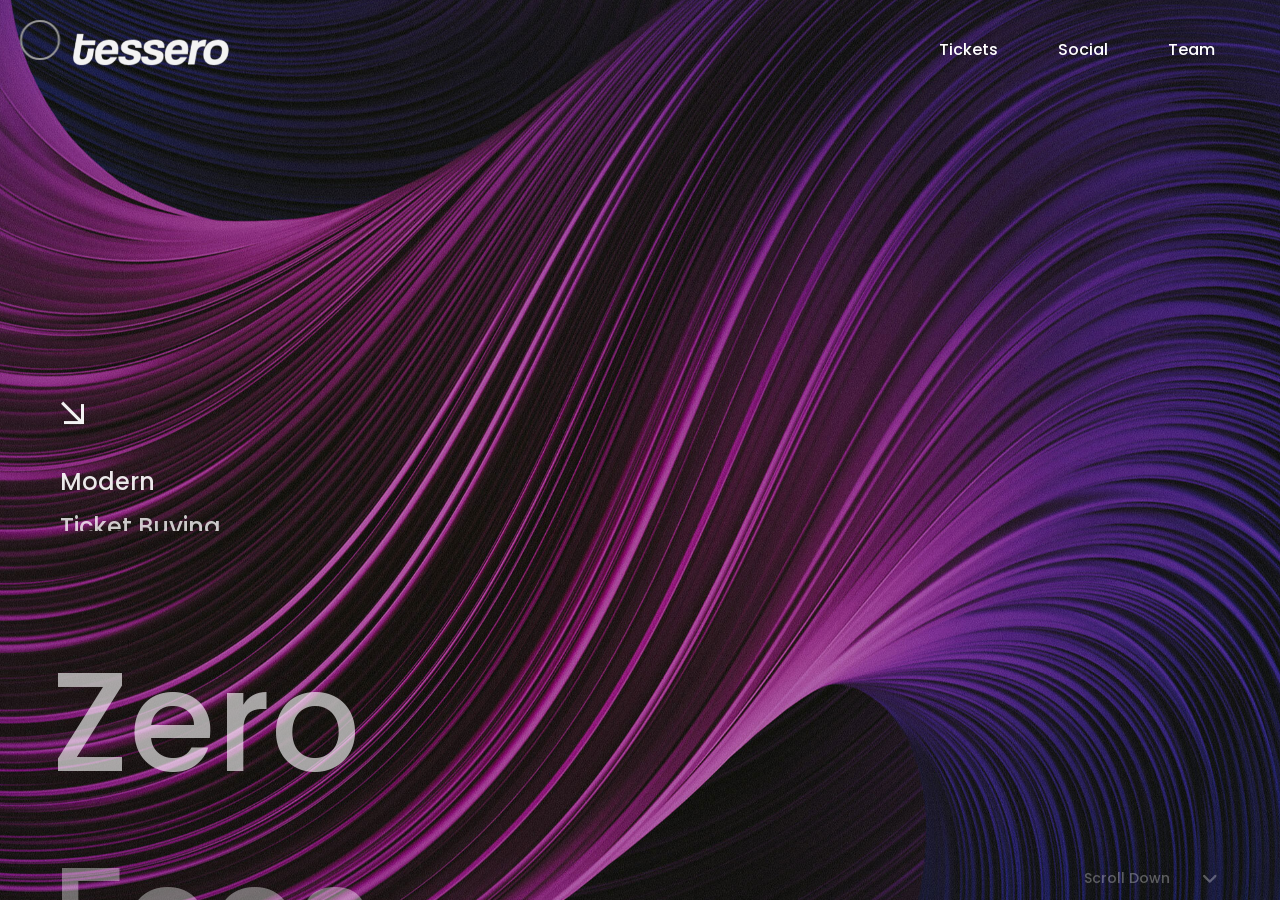
==== commit c486fd5a: "Update index.html" ====
--- a/index.html
+++ b/index.html
@@ -12,9 +12,9 @@
 		ga('send', 'pageview');
 	</script>
     
-    <title>Tessero</title>
+    <title>Uessero</title>
     <meta name="viewport" content="width=device-width, initial-scale=1.0" />
-    <meta name="description" content="Tessero: No Fees All Fun" />
+    <meta name="description" content="Uessero: No Fees All Fun" />
     <meta name="author" content="Unlock a world of ticketing and lively community engagement">
     <meta charset="UTF-8" />    
     <link rel="icon" type="image/ico" href="favicon.ico" />
@@ -560,4 +560,4 @@
 
 </body>
 
-</html>+</html>
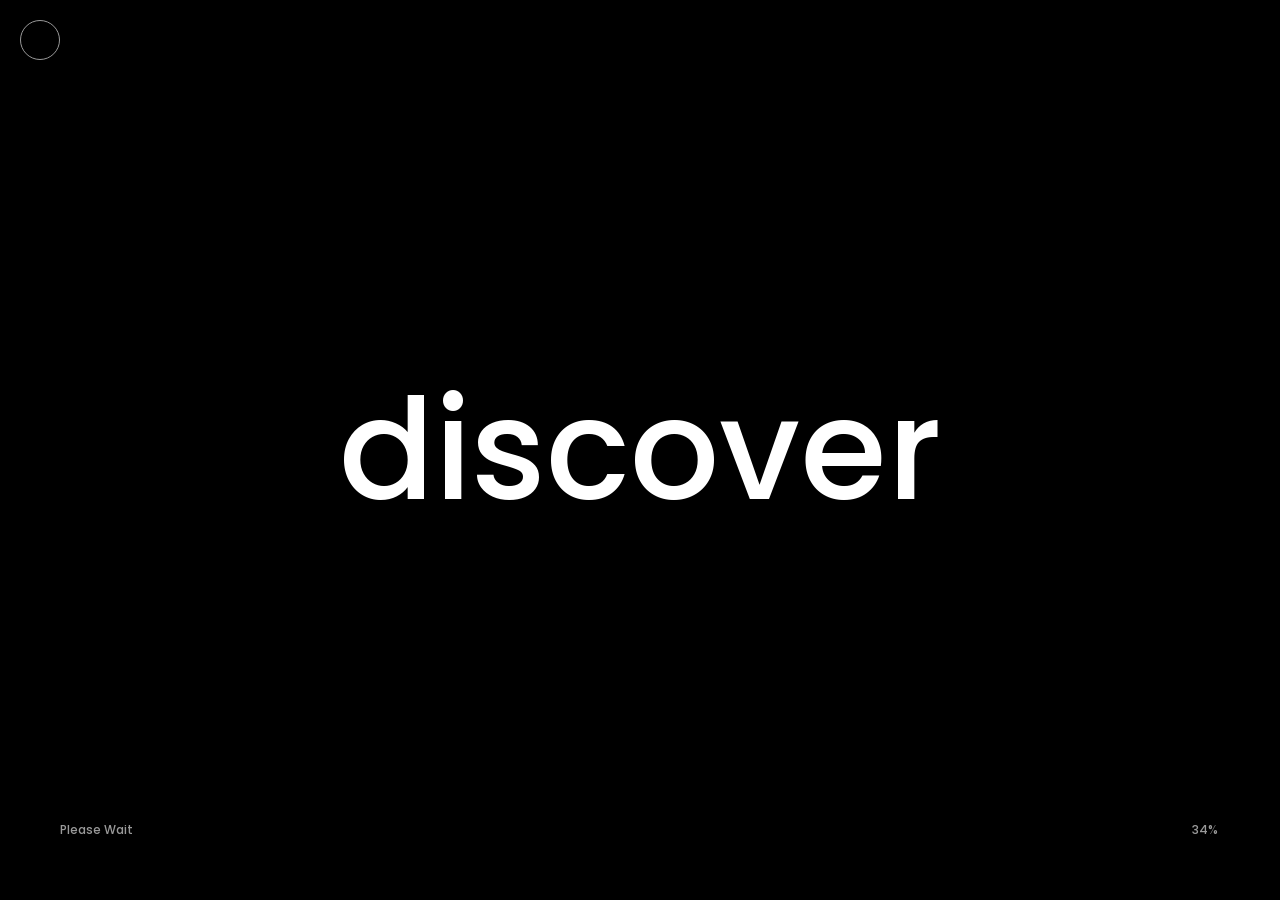
==== commit dfbd05c8: "Update index.html" ====
--- a/index.html
+++ b/index.html
@@ -12,9 +12,9 @@
 		ga('send', 'pageview');
 	</script>
     
-    <title>Uessero</title>
+    <title>Tessero</title>
     <meta name="viewport" content="width=device-width, initial-scale=1.0" />
-    <meta name="description" content="Uessero: No Fees All Fun" />
+    <meta name="description" content="Tessero: No Fees All Fun" />
     <meta name="author" content="Unlock a world of ticketing and lively community engagement">
     <meta charset="UTF-8" />    
     <link rel="icon" type="image/ico" href="favicon.ico" />
